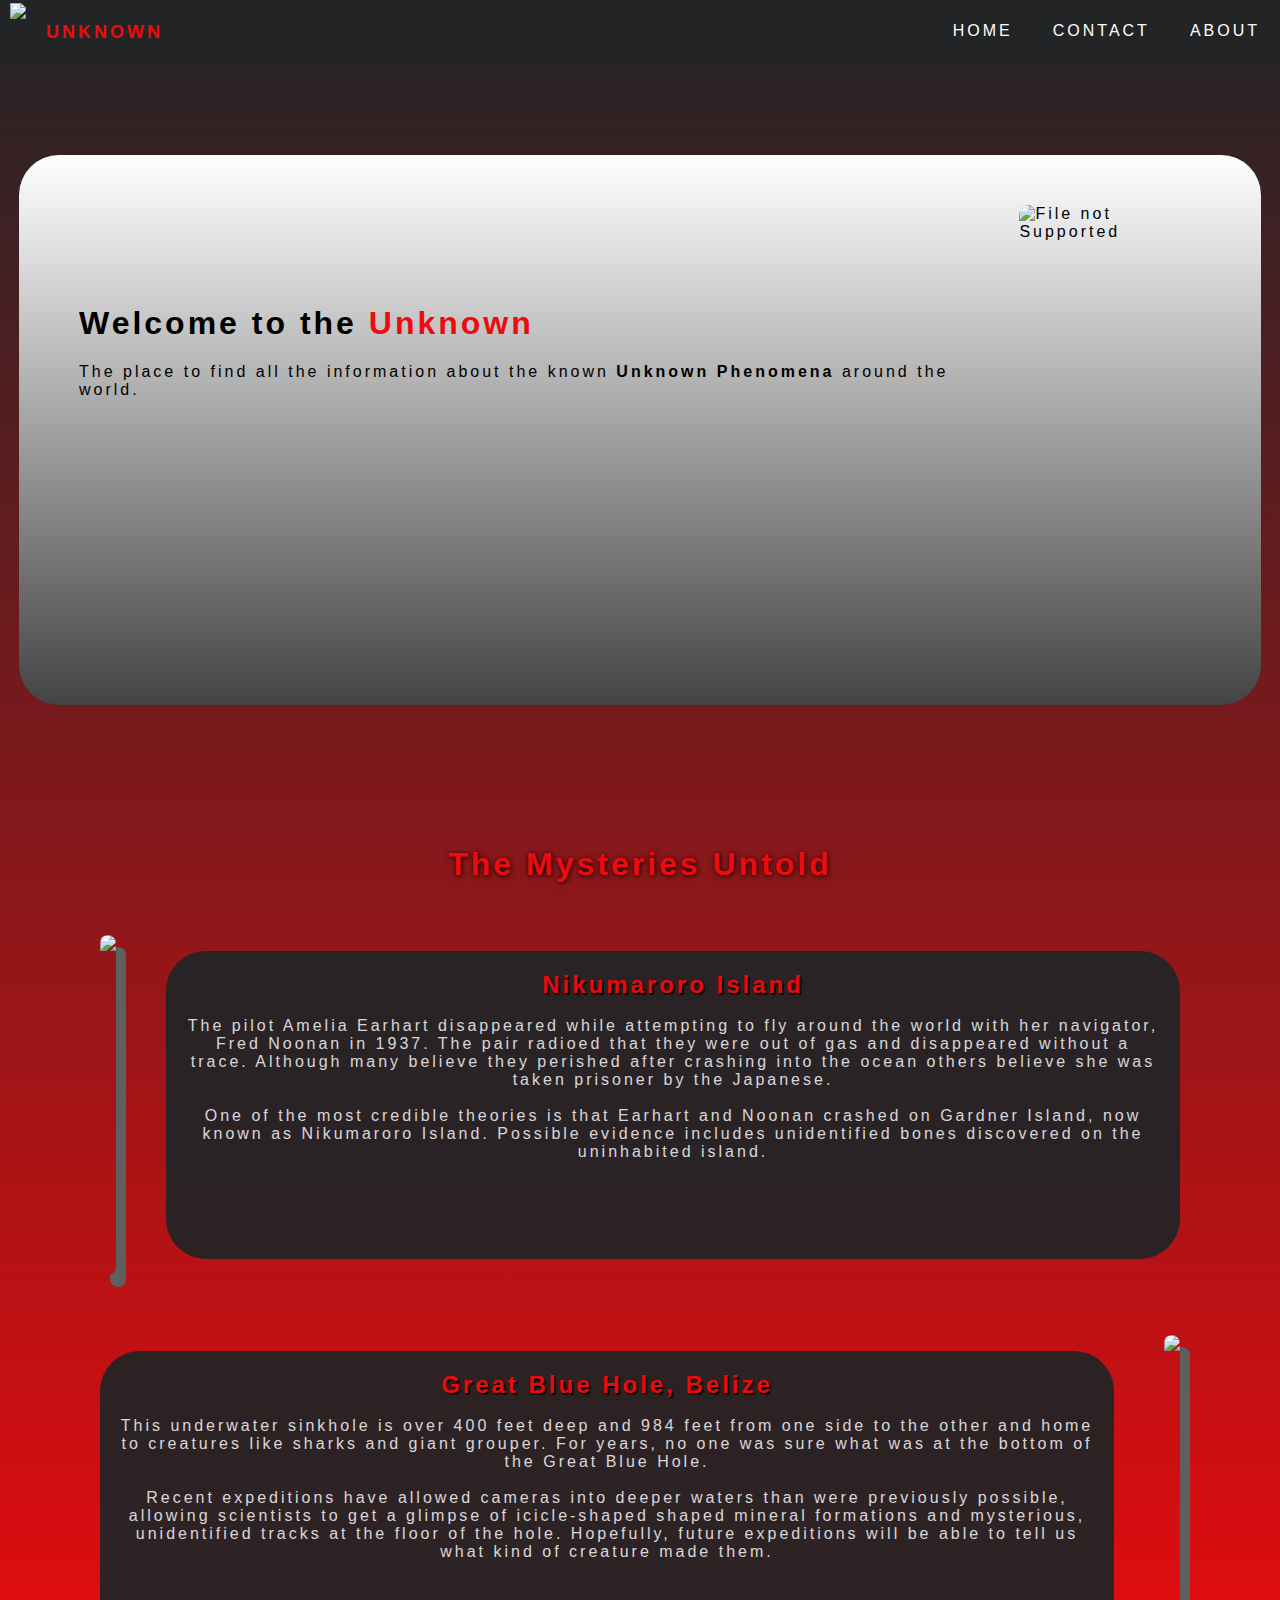
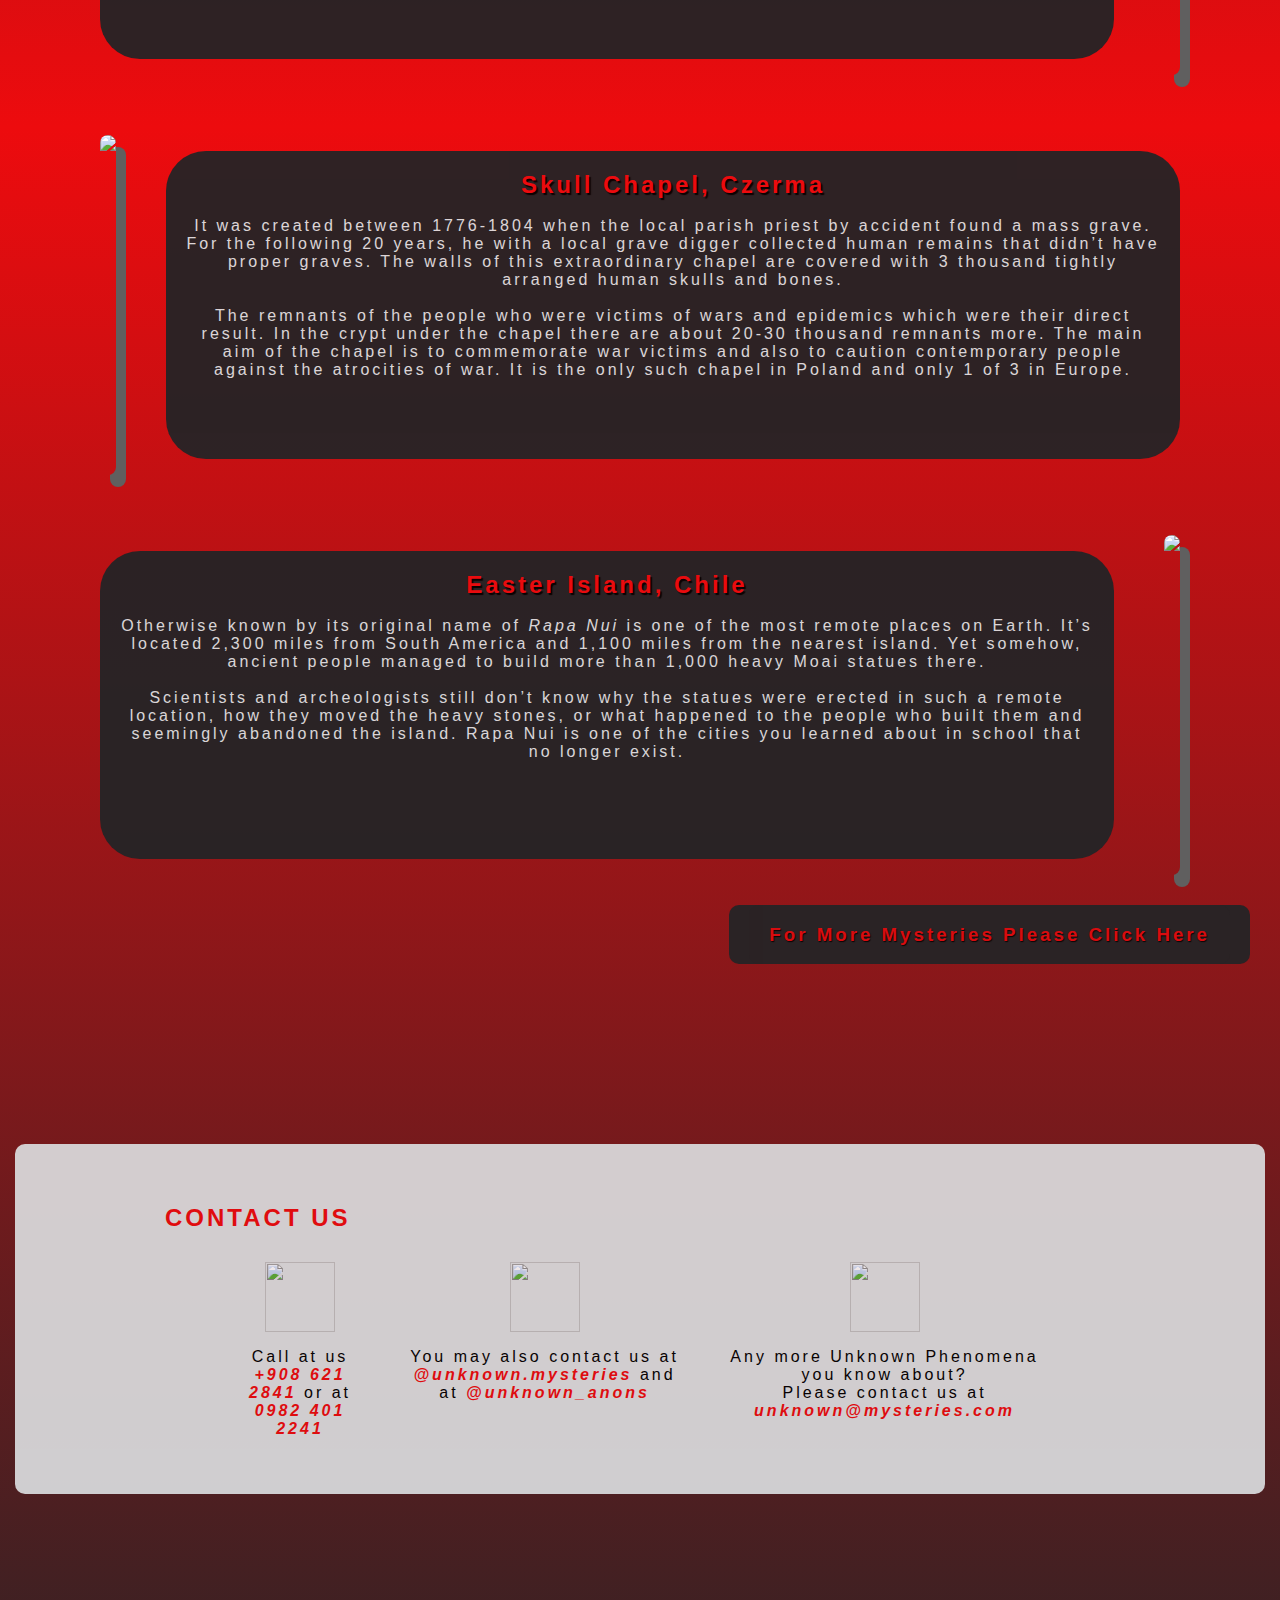
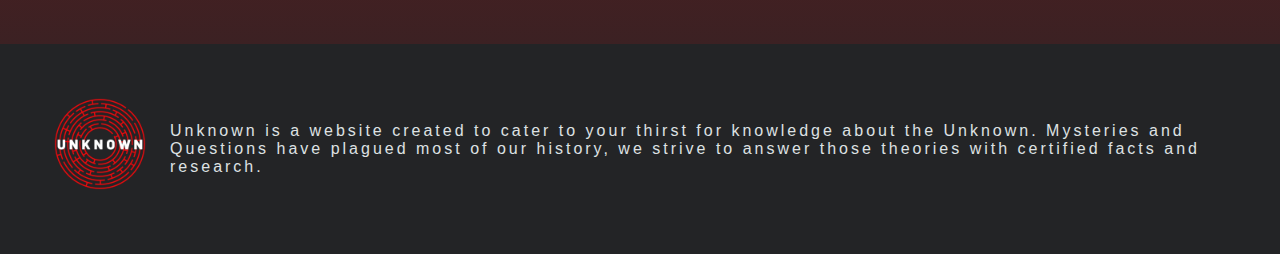
==== index.html @ a9fedd59 "Add files via upload" ====
<!DOCTYPE html>
<html lang="en">
<head>
    <meta charset="UTF-8">
    <meta http-equiv="X-UA-Compatible" content="IE=edge">
    <meta name="viewport" content="width=device-width, initial-scale=1.0">
    <title>Unknown</title>
    <link rel="stylesheet" href="style.css">
    
</head>
<body>
    <div class="nav">
		<ul>
            <li><img src="unknown.png" height="60px"></li>
			<li id="title"><a href="#"><strong>UNKNOWN</strong></a></li>
            <li><a href="#about">ABOUT</a></li>
            <li><a href="#contact">CONTACT</a></li>
			<li><a href="#home">HOME</a></li>
		</ul>
	</div>
    <div class="body">
        <div id="textbod">
            <h1>Welcome to the <strong>Unknown</strong></h1>
            <p>The place to find all the information about the known <b>Unknown Phenomena </b> around the world.</p>
        </div>

        <div id="images">
            <img class="mySlides"  
            src="https://a3.cdn.japantravel.com/photo/61021-208733/1000/mysterious-places-and-things-in-japan-208733.jpg" alt="File not Supported" 
            >
            
            <img class="mySlides" src="https://www.rd.com/wp-content/uploads/2020/05/GettyImages-451852-001.jpg?resize=768,514" 
            >
            
            <img class="mySlides" src="https://its-poland.com/files/services_photos/90bda39112ed8703a52581233c1a0c90.jpg">
            
            <img class="mySlides" src="https://www.rd.com/wp-content/uploads/2020/05/GettyImages-620497234-e1590504359291.jpg?fit=700,467">

            <script>
                var slideIndex = 0;
                carousel();
                
                function carousel() {
                var i;
                var x = document.getElementsByClassName("mySlides");
                for (i = 0; i < x.length; i++) {
                    x[i].style.display = "none"; 
                }
                slideIndex++;
                if (slideIndex > x.length) {slideIndex = 1} 
                x[slideIndex-1].style.display = "block"; 
                setTimeout(carousel, 5000); 
                }
            </script>
        </div>
    </div>

    <div id="home">
        <h1><strong>The Mysteries Untold</strong></h1>
        <div class="content">
            <img src="https://www.rd.com/wp-content/uploads/2020/05/GettyImages-515396050.jpg?resize=768,539">
            <p><strong>Nikumaroro Island</strong><br><br> The pilot Amelia Earhart disappeared while attempting to fly around the world with her navigator, Fred Noonan in 1937. The pair radioed that they were out of gas and disappeared without a trace. Although many believe they perished after crashing into the ocean others believe she was taken prisoner by the Japanese. <br><br> One of the most credible theories is that Earhart and Noonan crashed on Gardner Island, now known as Nikumaroro Island. Possible evidence includes unidentified bones discovered on the uninhabited island.</p>
        </div>
        <div class="content">
            <p><strong>Great Blue Hole, Belize</strong><br><br>This underwater sinkhole is over 400 feet deep and 984 feet from one side to the other and home to creatures like sharks and giant grouper. For years, no one was sure what was at the bottom of the Great Blue Hole. <br><br> Recent expeditions have allowed cameras into deeper waters than were previously possible, allowing scientists to get a glimpse of icicle-shaped shaped mineral formations and mysterious, unidentified tracks at the floor of the hole. Hopefully, future expeditions will be able to tell us what kind of creature made them.</p>
            <img src="https://www.rd.com/wp-content/uploads/2020/05/GettyImages-451852-001.jpg?resize=768,514" >
        </div>
        <div class="content">
            <img src="https://its-poland.com/files/services_photos/90bda39112ed8703a52581233c1a0c90.jpg">
            <p><strong>Skull Chapel, Czerma</strong><br><br>It was created between 1776-1804 when the local parish priest by accident found a mass grave. For the following 20 years, he with a local grave digger collected human remains that didn’t have proper graves. The walls of this extraordinary chapel are covered with 3 thousand tightly arranged human skulls and bones. <br><br>The remnants of the people who were victims of wars and epidemics which were their direct result. In the crypt under the chapel there are about 20-30 thousand remnants more. The main aim of the chapel is to commemorate war victims and also to caution contemporary people against the atrocities of war. It is the only such chapel in Poland and only 1 of 3 in Europe.</p>
        </div>
        <div class="content">
            <p> <strong>Easter Island, Chile</strong><br><br>Otherwise known by its original name of <em>Rapa Nui</em> is one of the most remote places on Earth. It’s located 2,300 miles from South America and 1,100 miles from the nearest island. Yet somehow, ancient people managed to build more than 1,000 heavy Moai statues there.<br><br> Scientists and archeologists still don’t know why the statues were erected in such a remote location, how they moved the heavy stones, or what happened to the people who built them and seemingly abandoned the island. Rapa Nui is one of the cities you learned about in school that no longer exist.</p>
            <img src="https://www.rd.com/wp-content/uploads/2020/05/GettyImages-620497234-e1590504359291.jpg?fit=700,467">
        </div>
        <div id="more">
            <a href="#"><h3><strong>For More Mysteries Please Click Here</strong></h3></a>
        </div>
    </div>

    <div id="contact">
        <h2><strong>CONTACT US</strong></h2>
        <div class="cont-h">
            
                <img src="call.png">
                <img src="chat.png">
                <img src="mail.png">
                <p>Call at us <br><em><strong>+908 621 2841</strong></em> or at <em><strong>0982 401 2241</strong></em></p>
                <p>You may also contact us at <em><strong>@unknown.mysteries</strong></em> and at <em><strong>@unknown_anons</strong></em></p>
                <p>Any more Unknown Phenomena you know about?<br> Please contact us at <em><strong>unknown@mysteries.com</strong></em> </p>
            
        </div>
    </div>

    <div id="about">
        <img src="Unknown.png" height="100px">
        <p>Unknown is a website created to cater to your thirst for knowledge about the Unknown. Mysteries and Questions have plagued most of our history, we strive to answer those theories with certified facts and research.</p>
    </div>

</body>
</html>
---- style.css ----
body{
    margin: 0;
    font-family: 'Franklin Gothic', sans-serif;
    letter-spacing: 3px;
    background: rgb(35,36,38);
    background: linear-gradient(0deg, rgba(35,36,38,1) 0%, rgba(237,11,14,1) 50%, rgba(35,36,38,1) 100%);
}
.nav ul{
	list-style-type:none;
	margin:0;
	padding:0;
	background-color: #232426;
	overflow: hidden;
}
#title, .nav a strong, .nav img{
	float: left;
    color: #ed0b0e;
    font-size: large;
}
.nav img{
    padding: 3px 0px 0px 10px;
}
.nav a{
    float: right;
	display: block;
	color:white;
	text-align: center;
	padding:22px 20px;
	text-decoration:none;
}
.nav a:hover{
	color:#ed0b0e;
}

.body{
    background: rgb(68,68,68);
background: linear-gradient(0deg, rgba(68,68,68,1) 0%, rgba(255,255,255,1) 100%);
    opacity: 1;
    margin: 90px 19px;
    padding: 20px;
    border-radius: 40px;
    display: flex;
    flex: 1;
    justify-content: space-evenly;
    vertical-align: center;
}
#textbod{
    margin-top: 9%;
    padding: 0px 40px;
}
strong{
    color: #ed0b0e;
}
.mySlides{
    display: none;
    border-radius: 10px;
    height: 450px;
    margin: 30px 30px 30px 0px;
}
#home{
    display: inline-block;
    text-align: center;
    padding: 30px 30px;
    color: #dee1e3;
    border-radius: 20px 20px;
    background-image: url(https://cdn.pixabay.com/photo/2020/12/07/18/30/trees-5812522_1280.jpg);
    background-repeat: no-repeat;
    background-size: cover;
}
#home h1{
    text-shadow: 1px 1px 5px black;
}
.content{
    display: flex;
    flex: 1;
    padding: 30px 70px;
    gap: 50px;
}
.content img{
    height: 340px;
    border-radius: 10px;
    box-shadow: 10px 12px rgb(96, 95, 95);
}
.content strong{
    font-size: x-large;
    text-shadow: 2px 2px 1px black;
}
.content p{
    background-color: #232426;
    padding: 20px;
    border-radius: 40px;
    opacity: 0.94;
}
#more, #more a{
    background-color: #232426;
    opacity: 0.93;
    border-radius: 10px;
    float: right;
    padding: 0px 20px;
    text-shadow: 1px 1px 1px black;
    text-decoration: none;
}

#contact{
    background-color: #dee1e3;
    padding: 40px 150px;
    opacity: 0.9;
    border-radius: 10px;
    margin: 150px 15px;
}
.cont-h{
    display: grid;
    grid-template-columns: auto auto auto;
    column-gap: 40px;
    padding: 0px 70px;
    text-align: center ;
    margin-top: 30px;
}

.cont-h img{
    height: 70px;
    width: 70px;
    display: block;
    margin-left: auto;
    margin-right: auto;
}

#about{
    background-color: #232426;
    padding: 50px;
    color: #dee1e3;
    display: flex;
    flex: 1 1;
}
#about p{
    padding: 12px 20px;
}
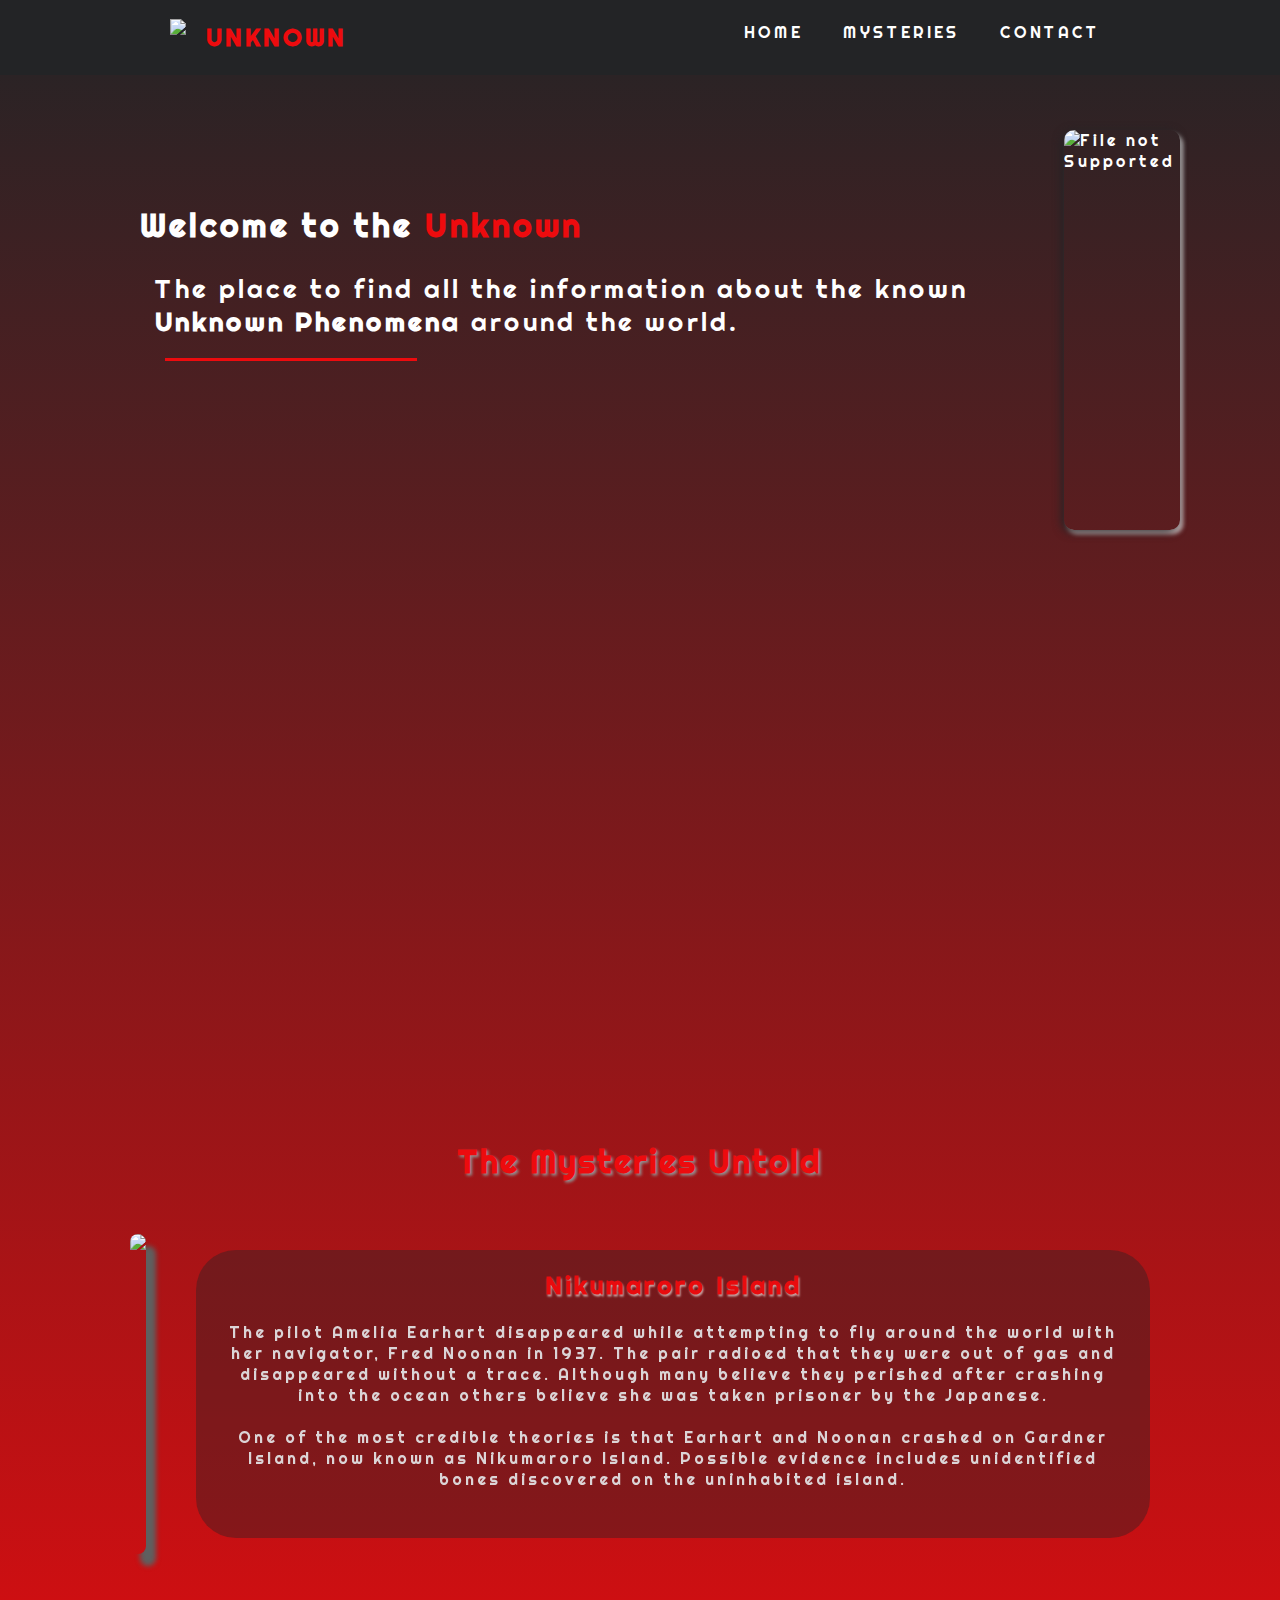
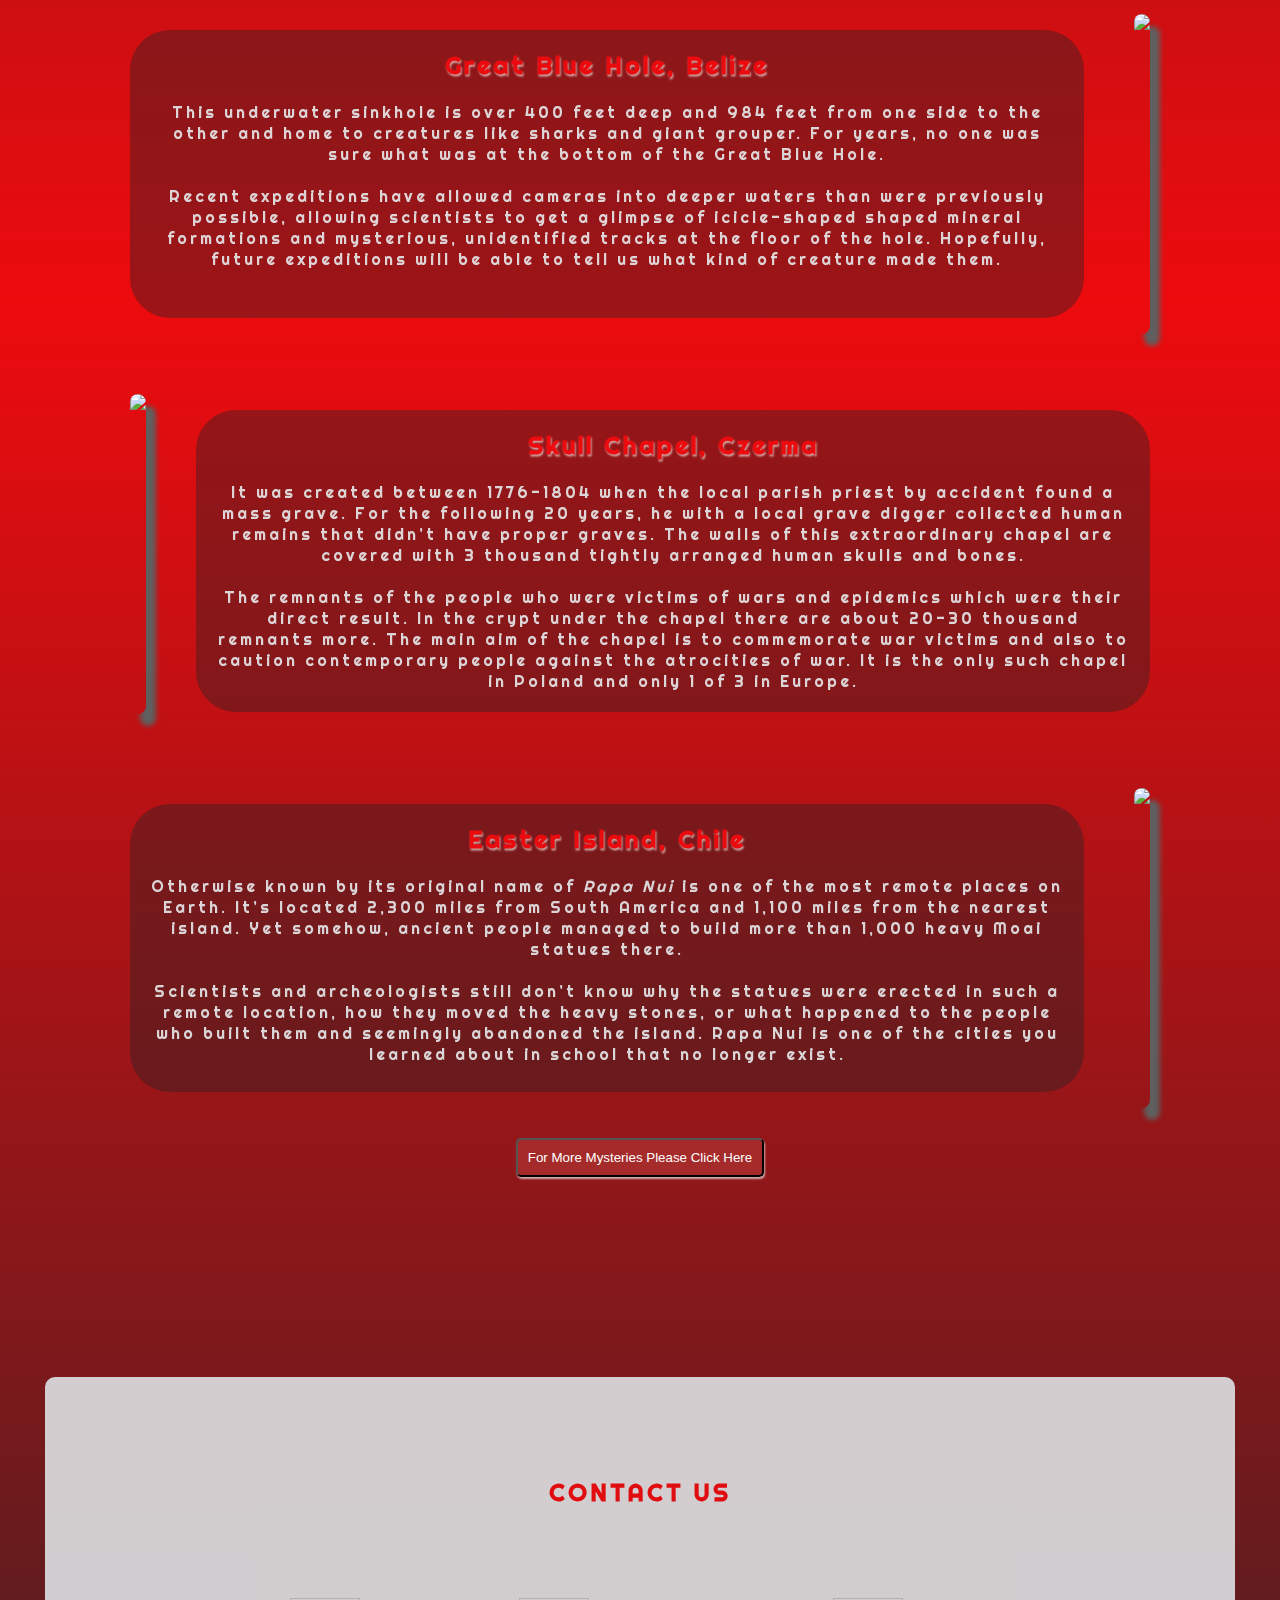
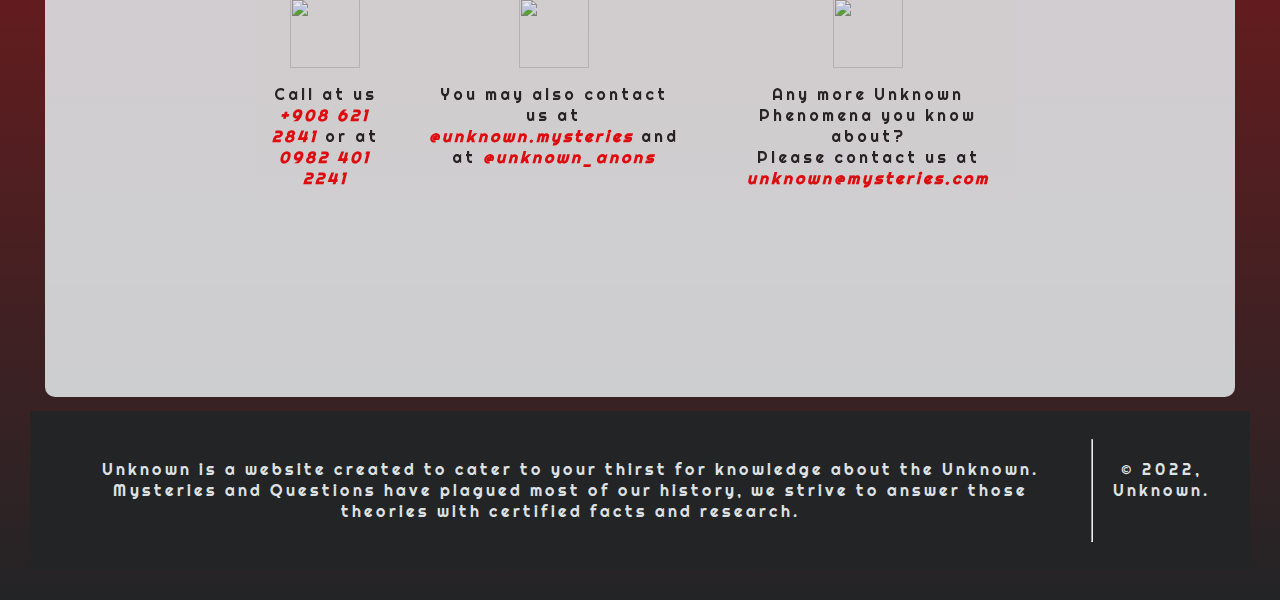
==== commit 273f92ee: "Update html & css" ====
--- a/index.html
+++ b/index.html
@@ -1,101 +1,103 @@
-<!DOCTYPE html>
-<html lang="en">
-<head>
-    <meta charset="UTF-8">
-    <meta http-equiv="X-UA-Compatible" content="IE=edge">
-    <meta name="viewport" content="width=device-width, initial-scale=1.0">
-    <title>Unknown</title>
-    <link rel="stylesheet" href="style.css">
-    
-</head>
-<body>
-    <div class="nav">
-		<ul>
-            <li><img src="unknown.png" height="60px"></li>
-			<li id="title"><a href="#"><strong>UNKNOWN</strong></a></li>
-            <li><a href="#about">ABOUT</a></li>
-            <li><a href="#contact">CONTACT</a></li>
-			<li><a href="#home">HOME</a></li>
-		</ul>
-	</div>
-    <div class="body">
-        <div id="textbod">
-            <h1>Welcome to the <strong>Unknown</strong></h1>
-            <p>The place to find all the information about the known <b>Unknown Phenomena </b> around the world.</p>
-        </div>
-
-        <div id="images">
-            <img class="mySlides"  
-            src="https://a3.cdn.japantravel.com/photo/61021-208733/1000/mysterious-places-and-things-in-japan-208733.jpg" alt="File not Supported" 
-            >
-            
-            <img class="mySlides" src="https://www.rd.com/wp-content/uploads/2020/05/GettyImages-451852-001.jpg?resize=768,514" 
-            >
-            
-            <img class="mySlides" src="https://its-poland.com/files/services_photos/90bda39112ed8703a52581233c1a0c90.jpg">
-            
-            <img class="mySlides" src="https://www.rd.com/wp-content/uploads/2020/05/GettyImages-620497234-e1590504359291.jpg?fit=700,467">
-
-            <script>
-                var slideIndex = 0;
-                carousel();
-                
-                function carousel() {
-                var i;
-                var x = document.getElementsByClassName("mySlides");
-                for (i = 0; i < x.length; i++) {
-                    x[i].style.display = "none"; 
-                }
-                slideIndex++;
-                if (slideIndex > x.length) {slideIndex = 1} 
-                x[slideIndex-1].style.display = "block"; 
-                setTimeout(carousel, 5000); 
-                }
-            </script>
-        </div>
-    </div>
-
-    <div id="home">
-        <h1><strong>The Mysteries Untold</strong></h1>
-        <div class="content">
-            <img src="https://www.rd.com/wp-content/uploads/2020/05/GettyImages-515396050.jpg?resize=768,539">
-            <p><strong>Nikumaroro Island</strong><br><br> The pilot Amelia Earhart disappeared while attempting to fly around the world with her navigator, Fred Noonan in 1937. The pair radioed that they were out of gas and disappeared without a trace. Although many believe they perished after crashing into the ocean others believe she was taken prisoner by the Japanese. <br><br> One of the most credible theories is that Earhart and Noonan crashed on Gardner Island, now known as Nikumaroro Island. Possible evidence includes unidentified bones discovered on the uninhabited island.</p>
-        </div>
-        <div class="content">
-            <p><strong>Great Blue Hole, Belize</strong><br><br>This underwater sinkhole is over 400 feet deep and 984 feet from one side to the other and home to creatures like sharks and giant grouper. For years, no one was sure what was at the bottom of the Great Blue Hole. <br><br> Recent expeditions have allowed cameras into deeper waters than were previously possible, allowing scientists to get a glimpse of icicle-shaped shaped mineral formations and mysterious, unidentified tracks at the floor of the hole. Hopefully, future expeditions will be able to tell us what kind of creature made them.</p>
-            <img src="https://www.rd.com/wp-content/uploads/2020/05/GettyImages-451852-001.jpg?resize=768,514" >
-        </div>
-        <div class="content">
-            <img src="https://its-poland.com/files/services_photos/90bda39112ed8703a52581233c1a0c90.jpg">
-            <p><strong>Skull Chapel, Czerma</strong><br><br>It was created between 1776-1804 when the local parish priest by accident found a mass grave. For the following 20 years, he with a local grave digger collected human remains that didn’t have proper graves. The walls of this extraordinary chapel are covered with 3 thousand tightly arranged human skulls and bones. <br><br>The remnants of the people who were victims of wars and epidemics which were their direct result. In the crypt under the chapel there are about 20-30 thousand remnants more. The main aim of the chapel is to commemorate war victims and also to caution contemporary people against the atrocities of war. It is the only such chapel in Poland and only 1 of 3 in Europe.</p>
-        </div>
-        <div class="content">
-            <p> <strong>Easter Island, Chile</strong><br><br>Otherwise known by its original name of <em>Rapa Nui</em> is one of the most remote places on Earth. It’s located 2,300 miles from South America and 1,100 miles from the nearest island. Yet somehow, ancient people managed to build more than 1,000 heavy Moai statues there.<br><br> Scientists and archeologists still don’t know why the statues were erected in such a remote location, how they moved the heavy stones, or what happened to the people who built them and seemingly abandoned the island. Rapa Nui is one of the cities you learned about in school that no longer exist.</p>
-            <img src="https://www.rd.com/wp-content/uploads/2020/05/GettyImages-620497234-e1590504359291.jpg?fit=700,467">
-        </div>
-        <div id="more">
-            <a href="#"><h3><strong>For More Mysteries Please Click Here</strong></h3></a>
-        </div>
-    </div>
-
-    <div id="contact">
-        <h2><strong>CONTACT US</strong></h2>
-        <div class="cont-h">
-            
-                <img src="call.png">
-                <img src="chat.png">
-                <img src="mail.png">
-                <p>Call at us <br><em><strong>+908 621 2841</strong></em> or at <em><strong>0982 401 2241</strong></em></p>
-                <p>You may also contact us at <em><strong>@unknown.mysteries</strong></em> and at <em><strong>@unknown_anons</strong></em></p>
-                <p>Any more Unknown Phenomena you know about?<br> Please contact us at <em><strong>unknown@mysteries.com</strong></em> </p>
-            
-        </div>
-    </div>
-
-    <div id="about">
-        <img src="Unknown.png" height="100px">
-        <p>Unknown is a website created to cater to your thirst for knowledge about the Unknown. Mysteries and Questions have plagued most of our history, we strive to answer those theories with certified facts and research.</p>
-    </div>
-
-</body>
+<!DOCTYPE html>
+<html lang="en">
+<head>
+    <meta charset="UTF-8">
+    <meta http-equiv="X-UA-Compatible" content="IE=edge">
+    <meta name="viewport" content="width=device-width, initial-scale=1.0">
+    <link rel="icon" type="image/x-icon" href="images/favicon.ico">
+    <title>Unknown</title>
+    <link rel="stylesheet" href="style.css">
+    
+</head>
+<body>
+    <div class="nav">
+		<ul>
+            <div class="brand">
+                <li><img src="images/unknown.png" height="60px"></li>
+                <li id="title"><a href="#"><strong>UNKNOWN</strong></a></li>
+            </div>
+            <div class="sections">
+                <li><a href="#contact">CONTACT</a></li>
+                <li><a href="#home-section">MYSTERIES</a></li>
+                <li><a href="#main">HOME</a></li>
+            </div>
+		</ul>
+	</div>
+
+    <div id="main">
+        <div id="textbod">
+            <h1>Welcome to the <strong>Unknown</strong></h1>
+            <p>The place to find all the information about the known <b>Unknown Phenomena </b> around the world.</p>
+        </div>
+
+        <div id="images">
+            <img class="mySlides" src="https://a3.cdn.japantravel.com/photo/61021-208733/1000/mysterious-places-and-things-in-japan-208733.jpg" alt="File not Supported">
+            <img class="mySlides" src="https://img.redbull.com/images/c_limit,w_1500,h_1000,f_auto,q_auto/redbullcom/2014/12/03/1331693292520_5/mysterious-places-underwater-sculpture-park">
+            <img class="mySlides" src="https://its-poland.com/files/services_photos/90bda39112ed8703a52581233c1a0c90.jpg">
+            <img class="mySlides" src="https://www.rd.com/wp-content/uploads/2020/05/GettyImages-620497234-e1590504359291.jpg?fit=700,467">
+
+            <script>
+                var slideIndex = 0;
+                carousel();
+                
+                function carousel() {
+                var i;
+                var x = document.getElementsByClassName("mySlides");
+                for (i = 0; i < x.length; i++) {
+                    x[i].style.display = "none"; 
+                }
+                slideIndex++;
+                if (slideIndex > x.length) {slideIndex = 1} 
+                    x[slideIndex-1].style.display = "block"; 
+                    setTimeout(carousel, 5000); 
+                }
+            </script>
+        </div>
+    </div>
+
+    <div id="home-section">
+        <div class="child-1"></div>
+        <div class="child-2">
+            <h1><strong>The Mysteries Untold</strong></h1>
+            <div class="content">
+                <img src="https://www.rd.com/wp-content/uploads/2020/05/GettyImages-515396050.jpg?resize=768,539">
+                <p><strong>Nikumaroro Island</strong><br><br> The pilot Amelia Earhart disappeared while attempting to fly around the world with her navigator, Fred Noonan in 1937. The pair radioed that they were out of gas and disappeared without a trace. Although many believe they perished after crashing into the ocean others believe she was taken prisoner by the Japanese. <br><br> One of the most credible theories is that Earhart and Noonan crashed on Gardner Island, now known as Nikumaroro Island. Possible evidence includes unidentified bones discovered on the uninhabited island.</p>
+            </div>
+            <div class="content">
+                <p><strong>Great Blue Hole, Belize</strong><br><br>This underwater sinkhole is over 400 feet deep and 984 feet from one side to the other and home to creatures like sharks and giant grouper. For years, no one was sure what was at the bottom of the Great Blue Hole. <br><br> Recent expeditions have allowed cameras into deeper waters than were previously possible, allowing scientists to get a glimpse of icicle-shaped shaped mineral formations and mysterious, unidentified tracks at the floor of the hole. Hopefully, future expeditions will be able to tell us what kind of creature made them.</p>
+                <img src="https://www.rd.com/wp-content/uploads/2020/05/GettyImages-451852-001.jpg?resize=768,514" >
+            </div>
+            <div class="content">
+                <img src="https://its-poland.com/files/services_photos/90bda39112ed8703a52581233c1a0c90.jpg">
+                <p><strong>Skull Chapel, Czerma</strong><br><br>It was created between 1776-1804 when the local parish priest by accident found a mass grave. For the following 20 years, he with a local grave digger collected human remains that didn’t have proper graves. The walls of this extraordinary chapel are covered with 3 thousand tightly arranged human skulls and bones. <br><br>The remnants of the people who were victims of wars and epidemics which were their direct result. In the crypt under the chapel there are about 20-30 thousand remnants more. The main aim of the chapel is to commemorate war victims and also to caution contemporary people against the atrocities of war. It is the only such chapel in Poland and only 1 of 3 in Europe.</p>
+            </div>
+            <div class="content">
+                <p> <strong>Easter Island, Chile</strong><br><br>Otherwise known by its original name of <em>Rapa Nui</em> is one of the most remote places on Earth. It’s located 2,300 miles from South America and 1,100 miles from the nearest island. Yet somehow, ancient people managed to build more than 1,000 heavy Moai statues there.<br><br> Scientists and archeologists still don’t know why the statues were erected in such a remote location, how they moved the heavy stones, or what happened to the people who built them and seemingly abandoned the island. Rapa Nui is one of the cities you learned about in school that no longer exist.</p>
+                <img src="https://www.rd.com/wp-content/uploads/2020/05/GettyImages-620497234-e1590504359291.jpg?fit=700,467">
+            </div>
+            <button>For More Mysteries Please Click Here</button>
+        </div>
+    
+        <div id="contact">
+            <div class="contact-title">
+                <h2><strong>CONTACT US</strong></h2>
+            </div>
+            <div class="cont-h">
+    
+                    <img src="call.png">
+                    <img src="chat.png">
+                    <img src="mail.png">
+                    <p>Call at us <br><em><strong>+908 621 2841</strong></em> or at <em><strong>0982 401 2241</strong></em></p>
+                    <p>You may also contact us at <em><strong>@unknown.mysteries</strong></em> and at <em><strong>@unknown_anons</strong></em></p>
+                    <p>Any more Unknown Phenomena you know about?<br> Please contact us at <em><strong>unknown@mysteries.com</strong></em> </p>
+    
+            </div>
+        </div>
+
+    <div id="about">
+        <p>Unknown is a website created to cater to your thirst for knowledge about the Unknown. Mysteries and Questions have plagued most of our history, we strive to answer those theories with certified facts and research.</p>
+        <br><hr><br><p>© 2022, Unknown.</p>
+    </div>
+
+</body>
 </html>--- a/style.css
+++ b/style.css
@@ -1,137 +1,219 @@
-body{
-    margin: 0;
-    font-family: 'Franklin Gothic', sans-serif;
-    letter-spacing: 3px;
-    background: rgb(35,36,38);
-    background: linear-gradient(0deg, rgba(35,36,38,1) 0%, rgba(237,11,14,1) 50%, rgba(35,36,38,1) 100%);
-}
-.nav ul{
-	list-style-type:none;
-	margin:0;
-	padding:0;
-	background-color: #232426;
-	overflow: hidden;
-}
-#title, .nav a strong, .nav img{
-	float: left;
-    color: #ed0b0e;
-    font-size: large;
-}
-.nav img{
-    padding: 3px 0px 0px 10px;
-}
-.nav a{
-    float: right;
-	display: block;
-	color:white;
-	text-align: center;
-	padding:22px 20px;
-	text-decoration:none;
-}
-.nav a:hover{
-	color:#ed0b0e;
-}
-
-.body{
-    background: rgb(68,68,68);
-background: linear-gradient(0deg, rgba(68,68,68,1) 0%, rgba(255,255,255,1) 100%);
-    opacity: 1;
-    margin: 90px 19px;
-    padding: 20px;
-    border-radius: 40px;
-    display: flex;
-    flex: 1;
-    justify-content: space-evenly;
-    vertical-align: center;
-}
-#textbod{
-    margin-top: 9%;
-    padding: 0px 40px;
-}
-strong{
-    color: #ed0b0e;
-}
-.mySlides{
-    display: none;
-    border-radius: 10px;
-    height: 450px;
-    margin: 30px 30px 30px 0px;
-}
-#home{
-    display: inline-block;
-    text-align: center;
-    padding: 30px 30px;
-    color: #dee1e3;
-    border-radius: 20px 20px;
-    background-image: url(https://cdn.pixabay.com/photo/2020/12/07/18/30/trees-5812522_1280.jpg);
-    background-repeat: no-repeat;
-    background-size: cover;
-}
-#home h1{
-    text-shadow: 1px 1px 5px black;
-}
-.content{
-    display: flex;
-    flex: 1;
-    padding: 30px 70px;
-    gap: 50px;
-}
-.content img{
-    height: 340px;
-    border-radius: 10px;
-    box-shadow: 10px 12px rgb(96, 95, 95);
-}
-.content strong{
-    font-size: x-large;
-    text-shadow: 2px 2px 1px black;
-}
-.content p{
-    background-color: #232426;
-    padding: 20px;
-    border-radius: 40px;
-    opacity: 0.94;
-}
-#more, #more a{
-    background-color: #232426;
-    opacity: 0.93;
-    border-radius: 10px;
-    float: right;
-    padding: 0px 20px;
-    text-shadow: 1px 1px 1px black;
-    text-decoration: none;
-}
-
-#contact{
-    background-color: #dee1e3;
-    padding: 40px 150px;
-    opacity: 0.9;
-    border-radius: 10px;
-    margin: 150px 15px;
-}
-.cont-h{
-    display: grid;
-    grid-template-columns: auto auto auto;
-    column-gap: 40px;
-    padding: 0px 70px;
-    text-align: center ;
-    margin-top: 30px;
-}
-
-.cont-h img{
-    height: 70px;
-    width: 70px;
-    display: block;
-    margin-left: auto;
-    margin-right: auto;
-}
-
-#about{
-    background-color: #232426;
-    padding: 50px;
-    color: #dee1e3;
-    display: flex;
-    flex: 1 1;
-}
-#about p{
-    padding: 12px 20px;
-}
+@import url('https://fonts.googleapis.com/css2?family=Righteous&display=swap');
+
+html {
+    scroll-behavior: smooth;
+}
+
+body {
+    margin: 0;
+    font-family: 'Righteous', cursive;
+    color: #ffffff;
+    letter-spacing: 3px;
+    background: linear-gradient(0deg, rgba(35,36,38,1) 0%, rgba(237,11,14,1) 50%, rgba(35,36,38,1) 100%);
+}
+
+.nav {
+    position: fixed;
+    width: 100%;
+    top: 0;
+	background-color: #232426;
+    z-index: 10;
+}
+
+.nav ul {
+    padding: 0px 10rem;
+	list-style-type:none;
+	overflow: hidden;
+}
+
+#title, .nav a strong, .nav img{
+	float: left;
+    color: #ed0b0e;
+    font-size: 1.5rem;
+    font-weight: 900;
+}
+
+.nav img {
+    height: 40px;
+    padding: 3px 0px 0px 10px;
+}
+
+.nav a {
+    float: right;
+	display: block;
+	color: white;
+	text-align: center;
+	padding: 6px 20px;
+	text-decoration: none;
+}
+
+.nav .sections a:hover:after {
+    content: '';
+    margin: 5px auto;
+    width: 80%;
+    height: 2px;
+    display: block;
+    background-color: #ffffff;
+    animation: 1s fadein;
+}
+
+#main {
+    height: 100vh;
+    display: flex;
+    flex: 1;
+    justify-content: space-evenly;
+    vertical-align: center;
+    padding: 70px;
+}
+
+#textbod {
+    margin-top: 10%;
+    padding: 0px 70px;
+}
+
+#textbod p {
+    font-family: 'Righteous', cursive;
+    margin-left: 15px;
+    font-size: 26px;
+}
+
+#textbod p::after {
+    content: '';
+    width: 30%;
+    margin: 3px 10px;
+    height: 3px;
+    display: inline-block;
+    background-color: #ed0b0e;
+}
+
+strong {
+    color: #ed0b0e;
+}
+
+#images {
+    margin-top: 30px;
+}
+
+.mySlides {
+    display: none;
+    border-radius: 10px;
+    height: 400px;
+    margin: 30px 30px 30px 0px;
+    box-shadow: -2px 2px 10px #232426, 3px 4px 4px #ffffffbb;
+}
+
+#home-section {
+    display: inline-block;
+    text-align: center;
+    padding: 30px;
+    color: #dee1e3;
+}
+
+#home-section h1{
+    text-shadow: 2px 2px 3px rgb(143, 143, 143);
+    letter-spacing: 2px;
+}
+
+.child-1 {
+    width: 100%;
+    height: 300vh;
+    position: absolute;
+    left: 0;
+    background-image: url(https://wallpaperaccess.com/full/1290549.jpg);
+    opacity: .85;
+    filter: blur(4px);
+    background-repeat: no-repeat;
+    background-size: cover;
+}
+
+.child-2 {
+    position: relative;
+    z-index: 1;
+    padding: 50px 30px;
+}
+
+.child-2 button {
+    background-color:brown;
+    color: #ffffff;
+    padding: 10px;
+    box-shadow: 1px 2px 2px #e9dfddbb;
+    border-radius: 5px;
+}
+
+.content {
+    display: flex;
+    flex: 1;
+    padding: 30px 70px;
+    gap: 50px;  
+}
+
+.content img { 
+    height: 320px;
+    border-radius: 10px;
+    box-shadow: 10px 12px 5px rgb(95, 95, 95);
+}
+
+.content strong{
+    font-size: x-large;
+    text-shadow: 1px 2px 2px #e9dfddbb;
+}
+
+.content p {
+    background-color: #2324266c;
+    padding: 20px;
+    border-radius: 40px;
+    opacity: 0.94;
+}
+
+#contact {
+    color: #232426;
+    background-color: #dee1e3;
+    padding: 40px 150px;
+    opacity: 0.9;
+    border-radius: 10px;
+    margin: 150px 15px;
+    height: 60vh;
+}
+
+.contact-title {
+    padding: 40px 150px;
+}
+
+.cont-h {
+    display: grid;
+    grid-template-columns: auto auto auto;
+    column-gap: 40px;
+    padding: 0px 70px;
+    text-align: center;
+    margin-top: 30px;
+}
+
+.cont-h img {
+    height: 70px;
+    width: 70px;
+    display: block;
+    margin-left: auto;
+    margin-right: auto;
+}
+
+#about {
+    background-color: #232426;
+    color: #dee1e3;
+    display: flex;
+    flex: 1 1;
+    margin-top: -8.5rem;
+    padding: 20px;
+}
+
+#about p {
+    padding: 12px 20px;
+}
+
+@keyframes fadein {
+    0% {
+        width: 0%;
+    }
+    100% {
+       width: 80%; 
+    }
+}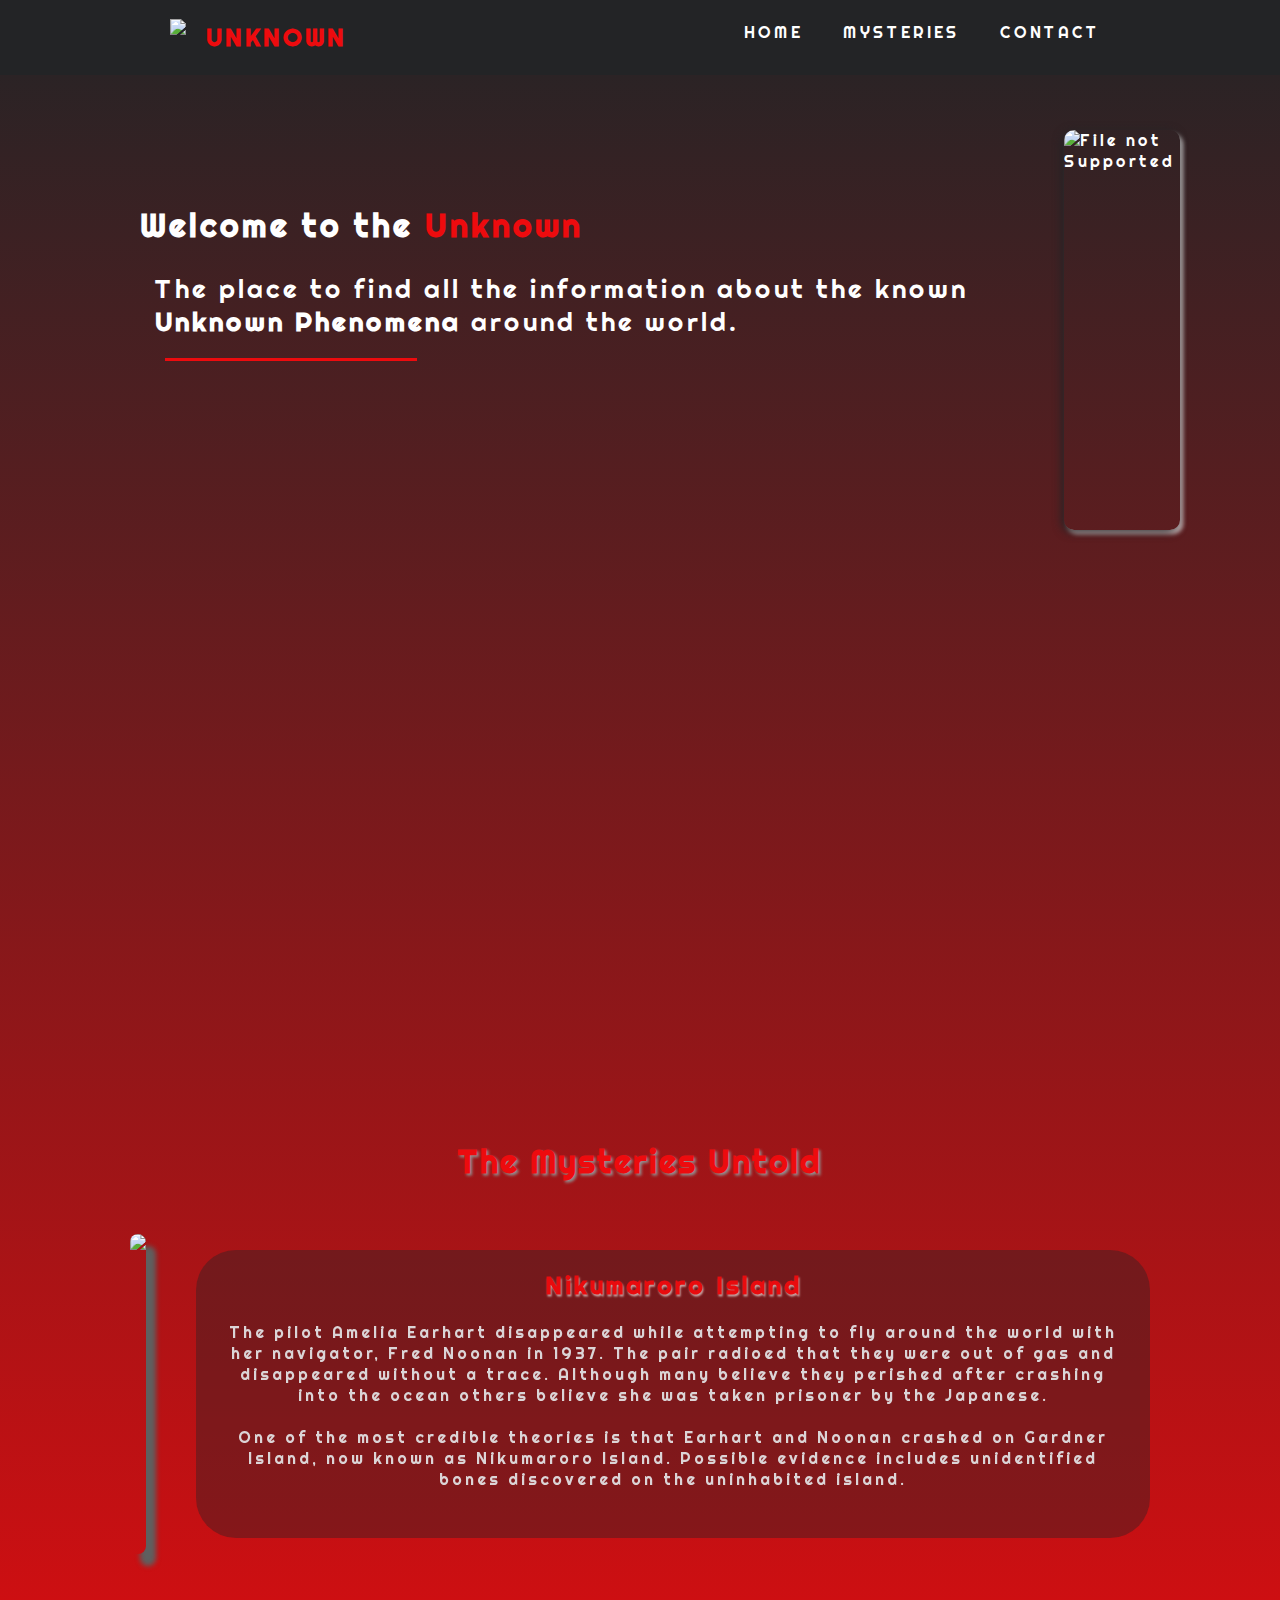
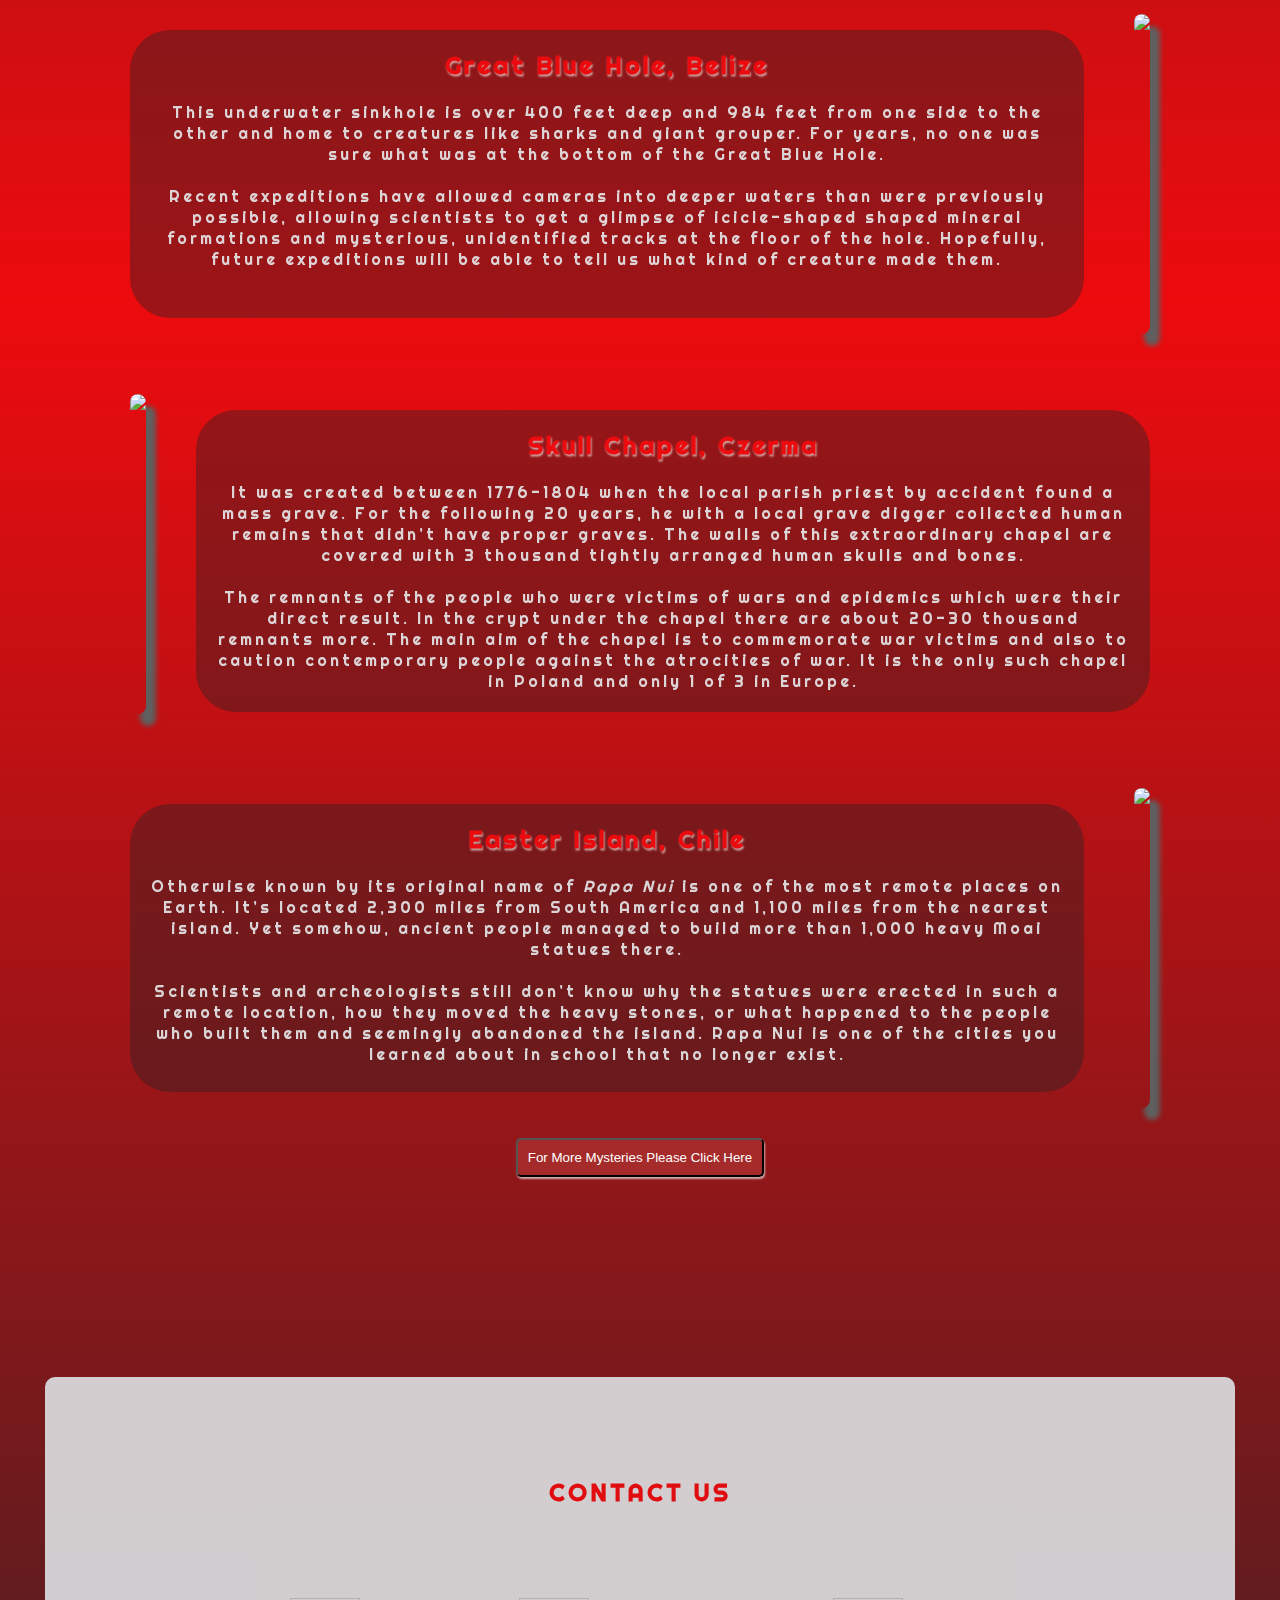
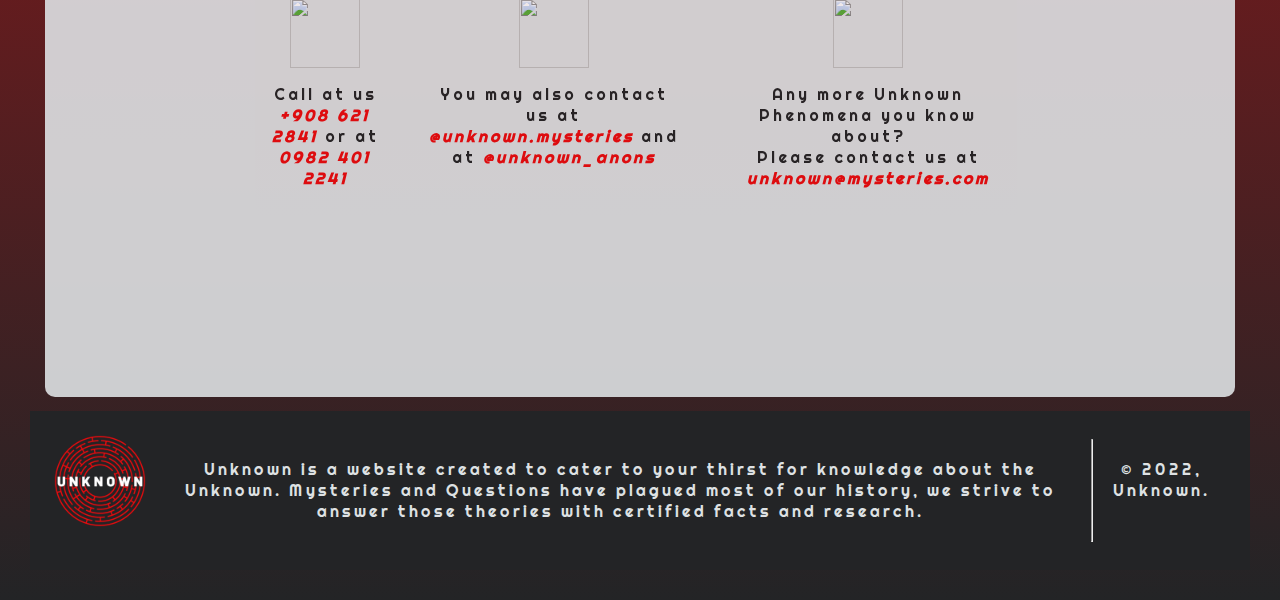
==== commit abe617c4: "Update files" ====
--- a/index.html
+++ b/index.html
@@ -95,6 +95,7 @@
         </div>
 
     <div id="about">
+        <img src="Unknown.png" height="100px">
         <p>Unknown is a website created to cater to your thirst for knowledge about the Unknown. Mysteries and Questions have plagued most of our history, we strive to answer those theories with certified facts and research.</p>
         <br><hr><br><p>© 2022, Unknown.</p>
     </div>
--- a/style.css
+++ b/style.css
@@ -216,4 +216,4 @@
     100% {
        width: 80%; 
     }
-}+}
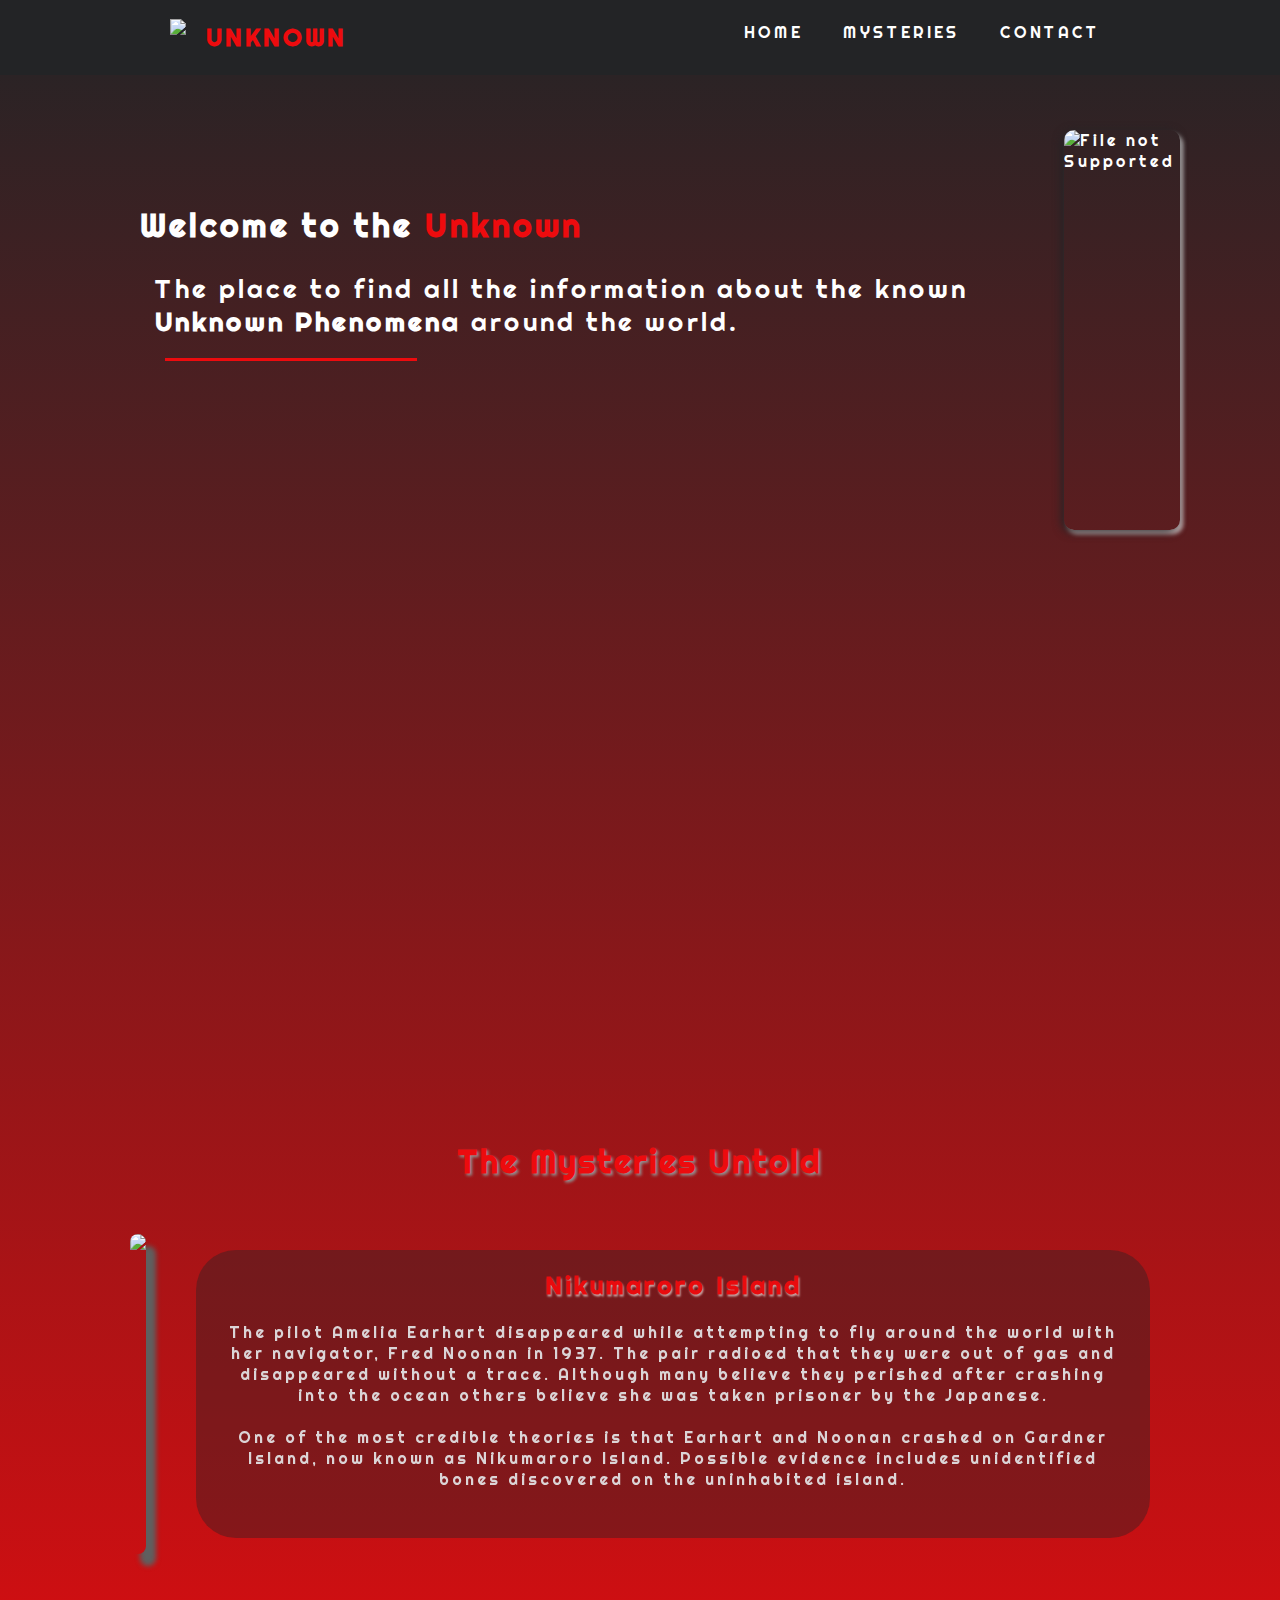
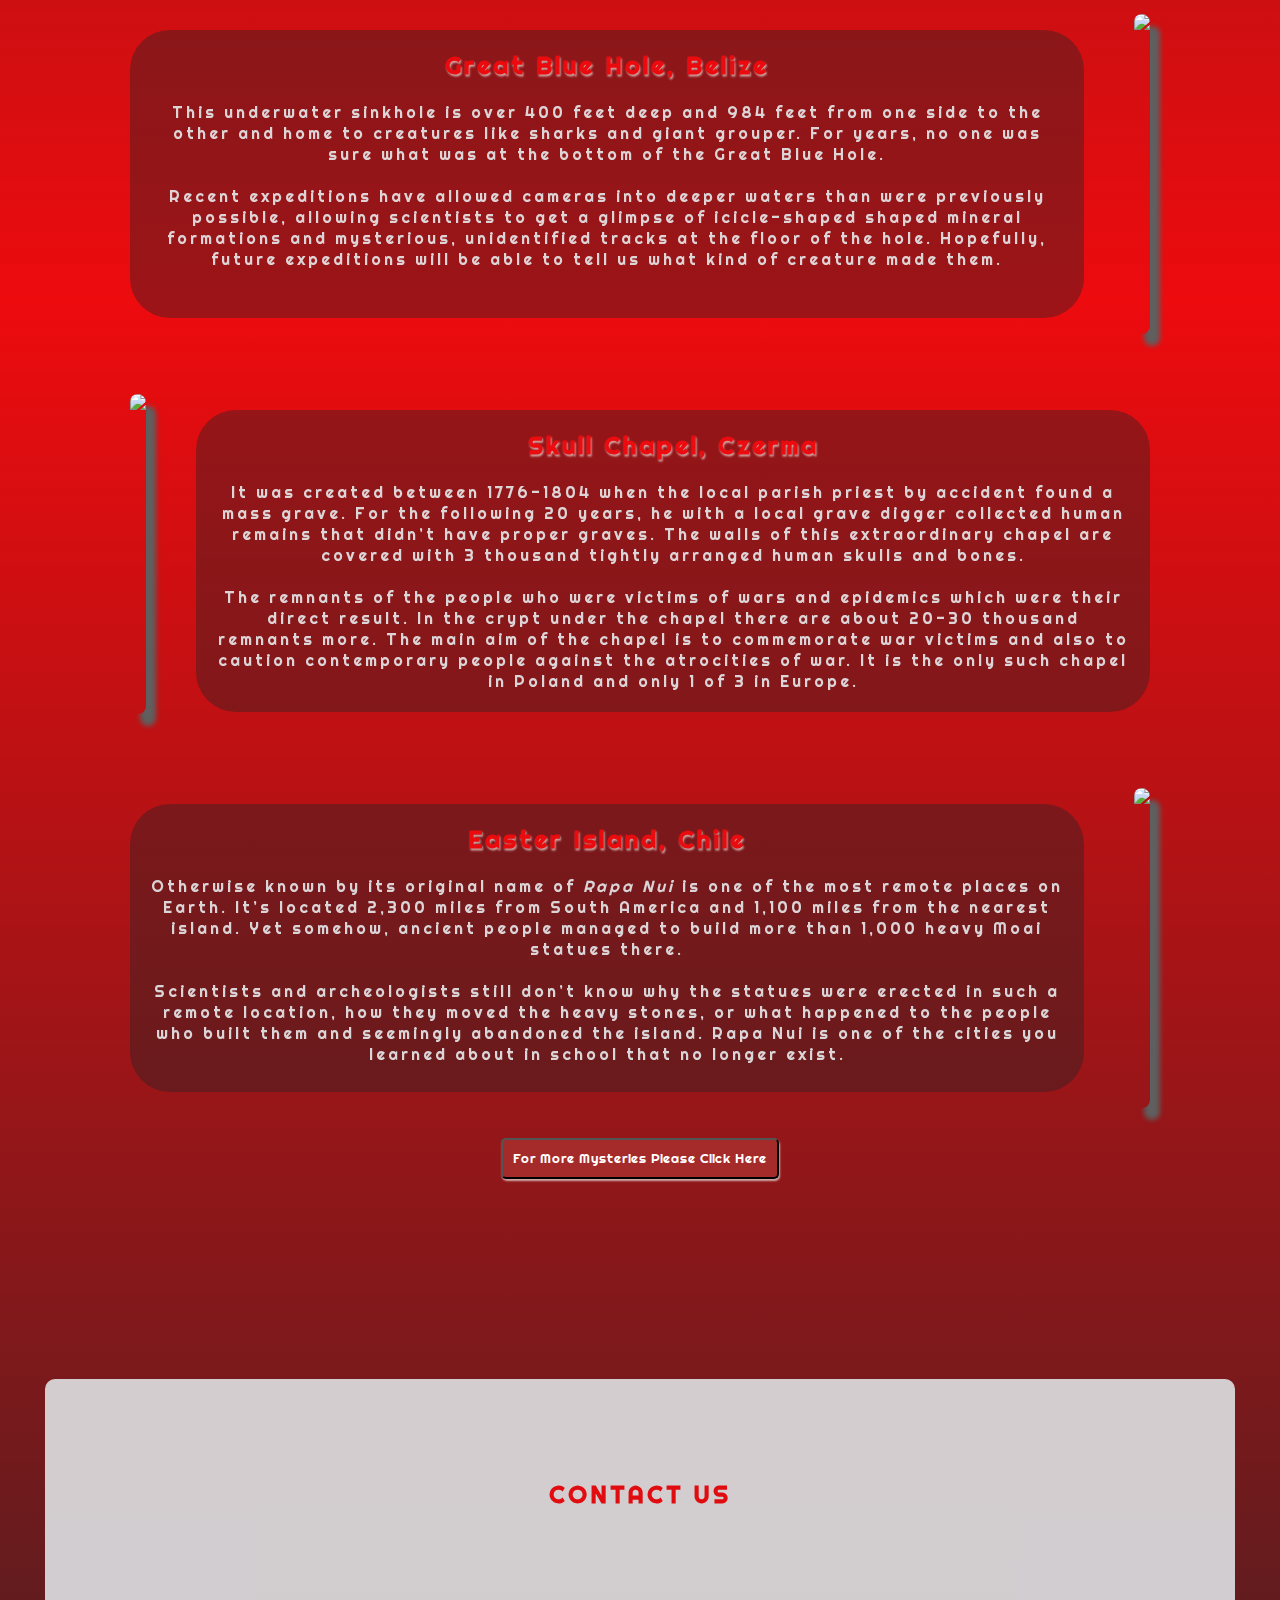
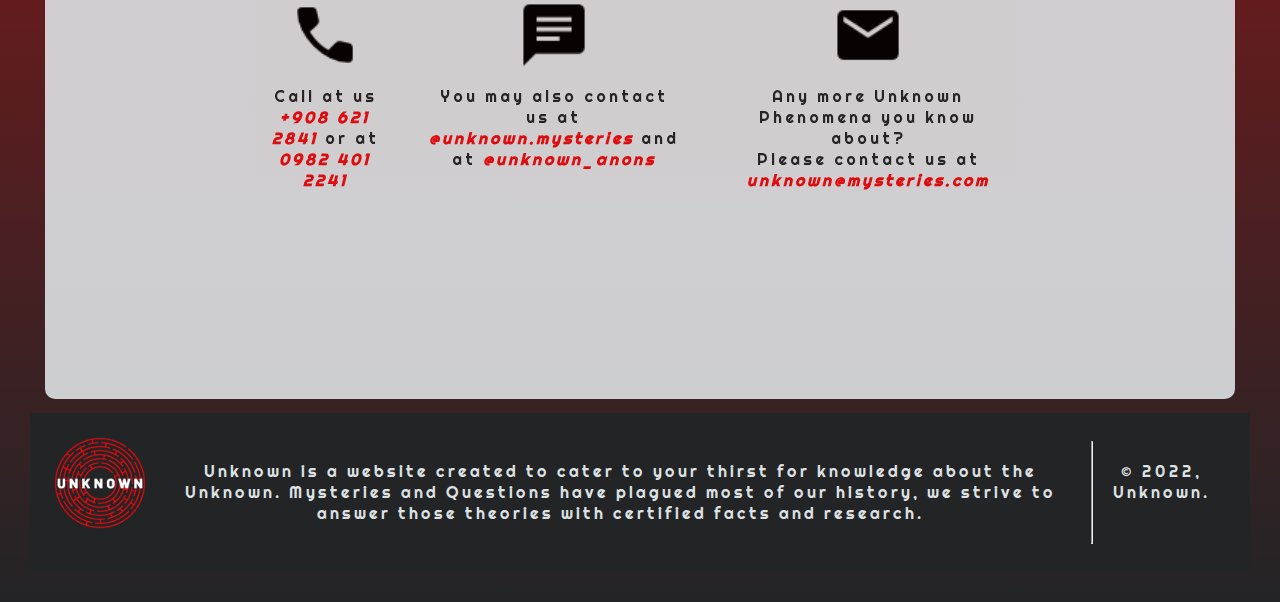
==== commit 4d53cbb7: "Update index.html" ====
--- a/index.html
+++ b/index.html
@@ -84,9 +84,9 @@
             </div>
             <div class="cont-h">
     
-                    <img src="call.png">
-                    <img src="chat.png">
-                    <img src="mail.png">
+                    <img src="images/call.png">
+                    <img src="images/chat.png">
+                    <img src="images/mail.png">
                     <p>Call at us <br><em><strong>+908 621 2841</strong></em> or at <em><strong>0982 401 2241</strong></em></p>
                     <p>You may also contact us at <em><strong>@unknown.mysteries</strong></em> and at <em><strong>@unknown_anons</strong></em></p>
                     <p>Any more Unknown Phenomena you know about?<br> Please contact us at <em><strong>unknown@mysteries.com</strong></em> </p>
@@ -95,10 +95,10 @@
         </div>
 
     <div id="about">
-        <img src="Unknown.png" height="100px">
+        <img src="images/Unknown.png" height="100px">
         <p>Unknown is a website created to cater to your thirst for knowledge about the Unknown. Mysteries and Questions have plagued most of our history, we strive to answer those theories with certified facts and research.</p>
         <br><hr><br><p>© 2022, Unknown.</p>
     </div>
 
 </body>
-</html>+</html>
--- a/style.css
+++ b/style.css
@@ -138,6 +138,7 @@
     padding: 10px;
     box-shadow: 1px 2px 2px #e9dfddbb;
     border-radius: 5px;
+    font-family: 'Righteous', cursive;
 }
 
 .content {
@@ -188,7 +189,7 @@
     margin-top: 30px;
 }
 
-.cont-h img {
+.cont-h img{
     height: 70px;
     width: 70px;
     display: block;
@@ -196,7 +197,7 @@
     margin-right: auto;
 }
 
-#about {
+#about{
     background-color: #232426;
     color: #dee1e3;
     display: flex;
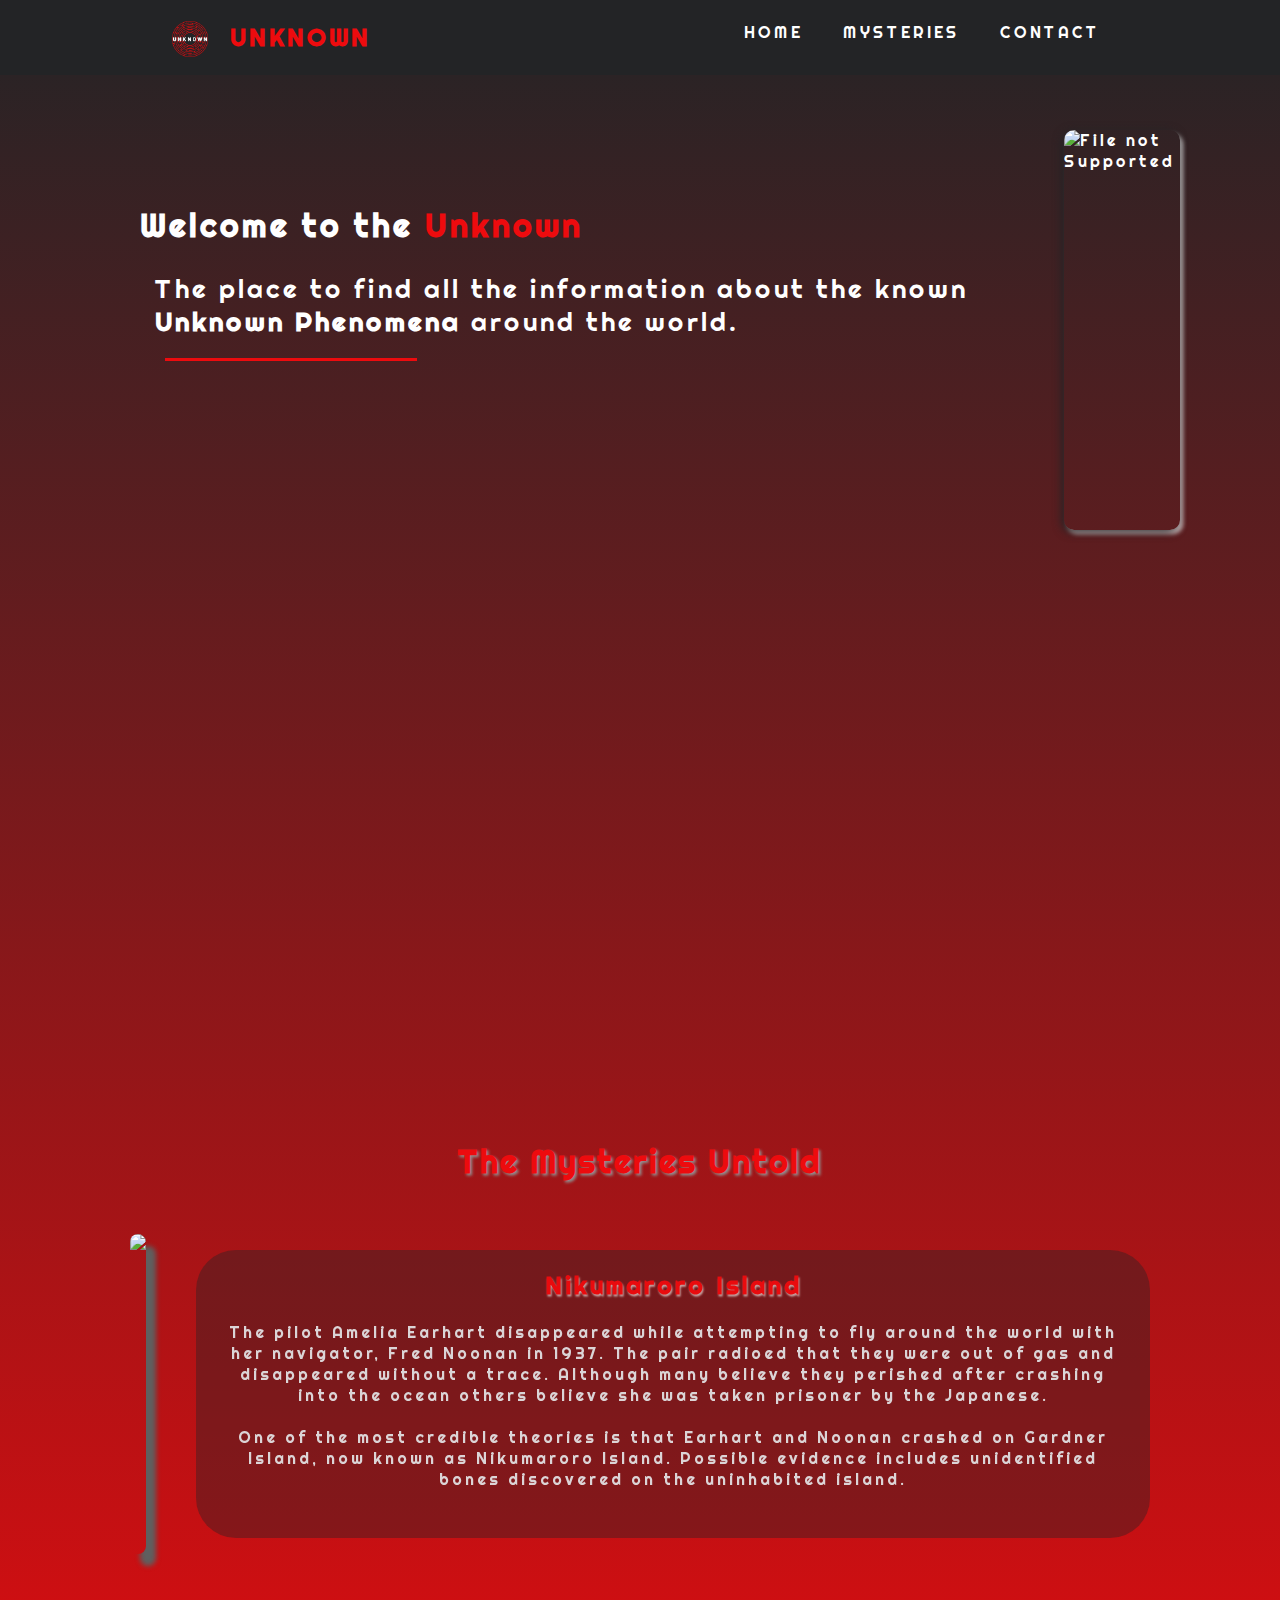
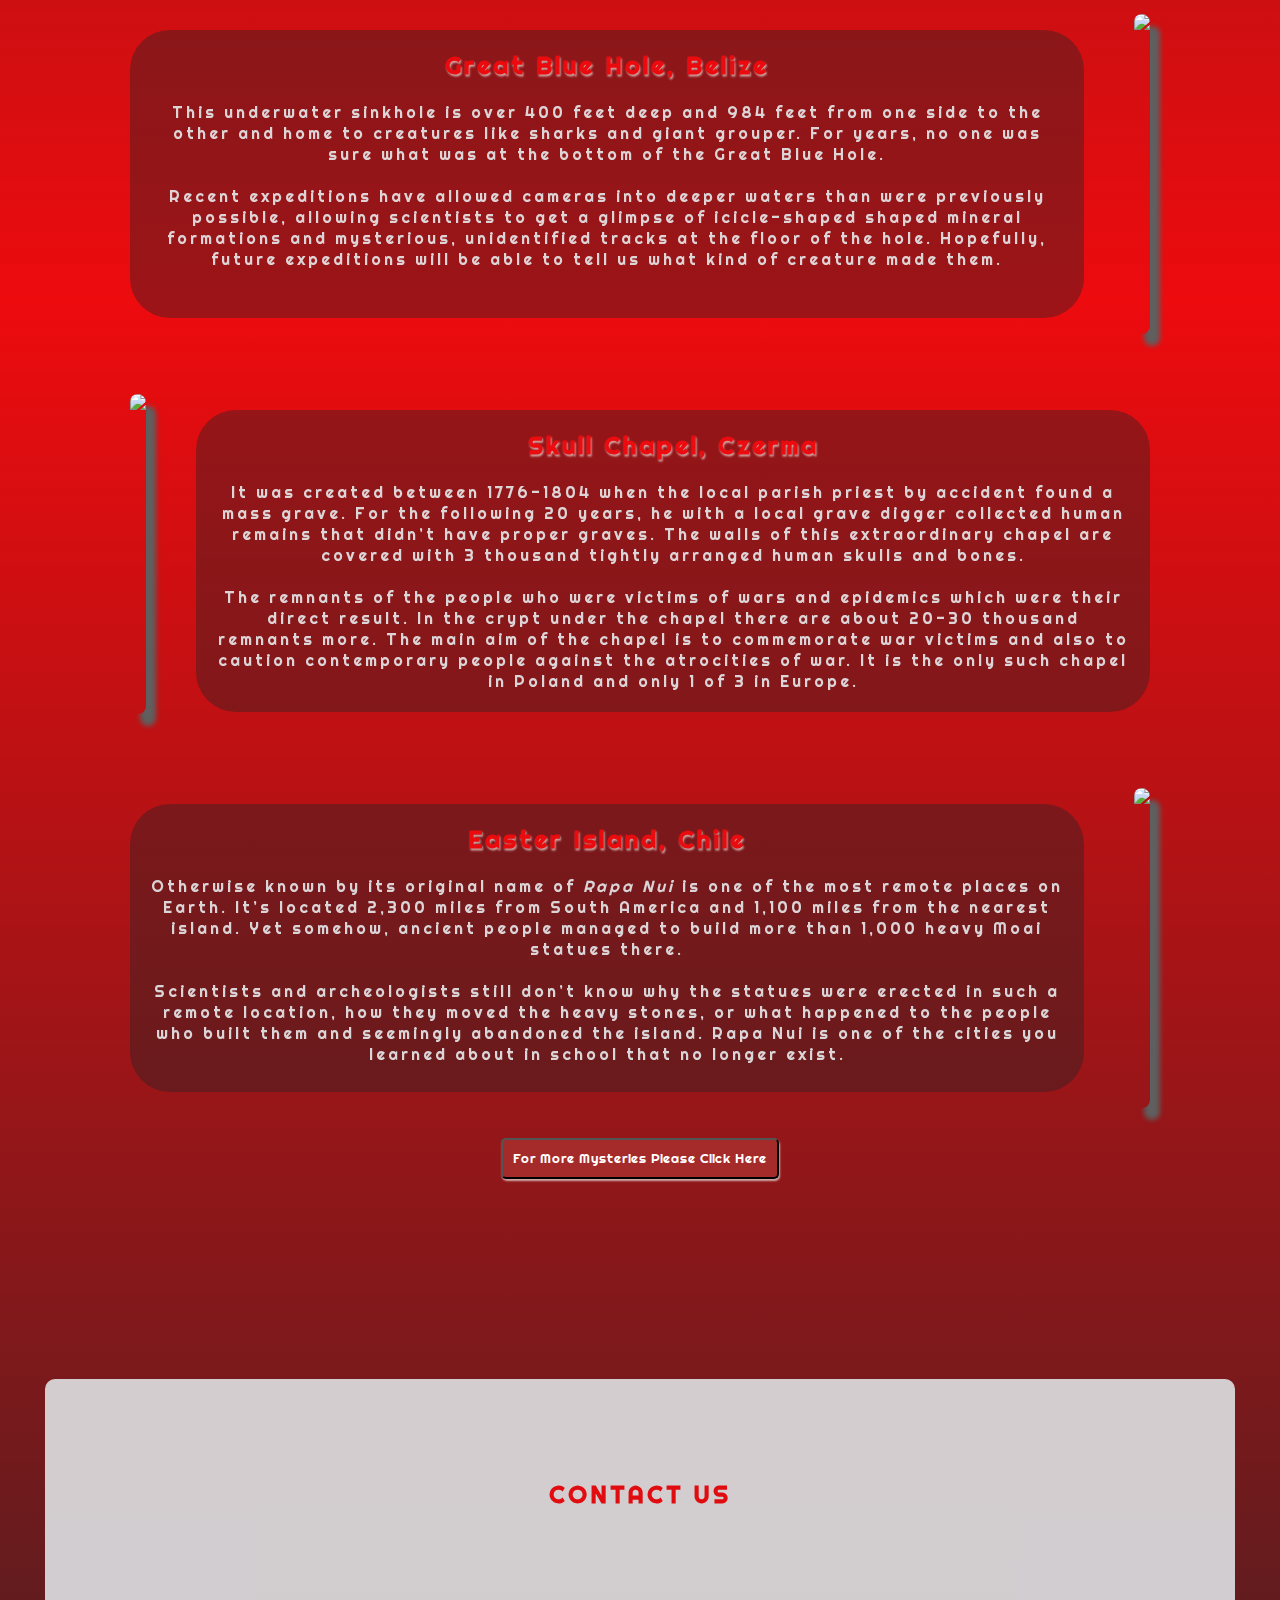
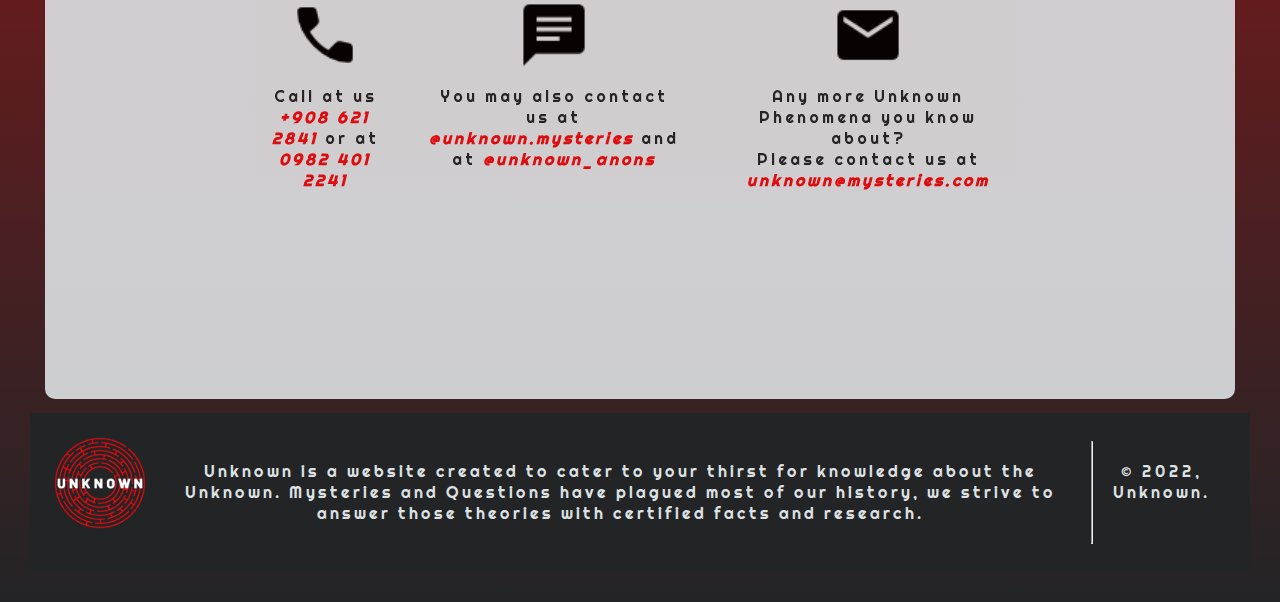
==== commit 1c33f428: "Update index.html" ====
--- a/index.html
+++ b/index.html
@@ -13,7 +13,7 @@
     <div class="nav">
 		<ul>
             <div class="brand">
-                <li><img src="images/unknown.png" height="60px"></li>
+                <li><img src="images/Unknown.png" height="60px"></li>
                 <li id="title"><a href="#"><strong>UNKNOWN</strong></a></li>
             </div>
             <div class="sections">
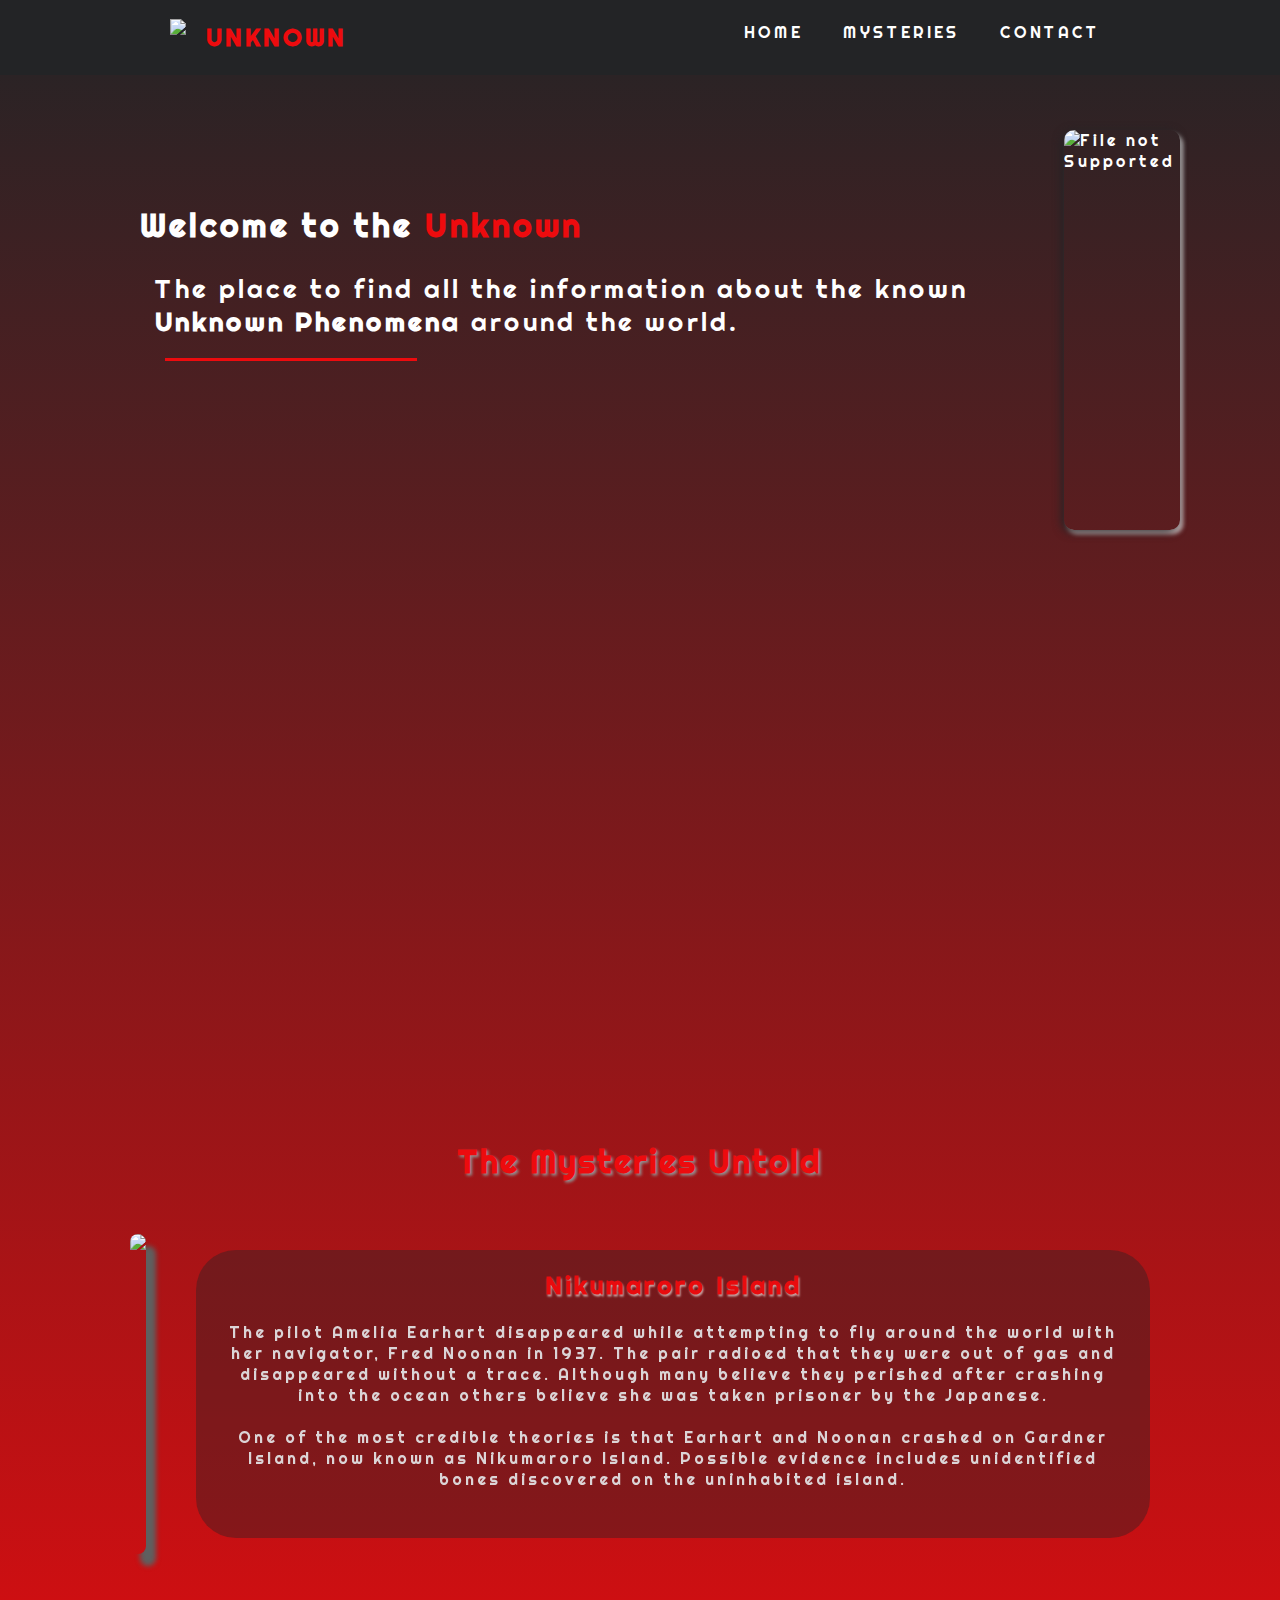
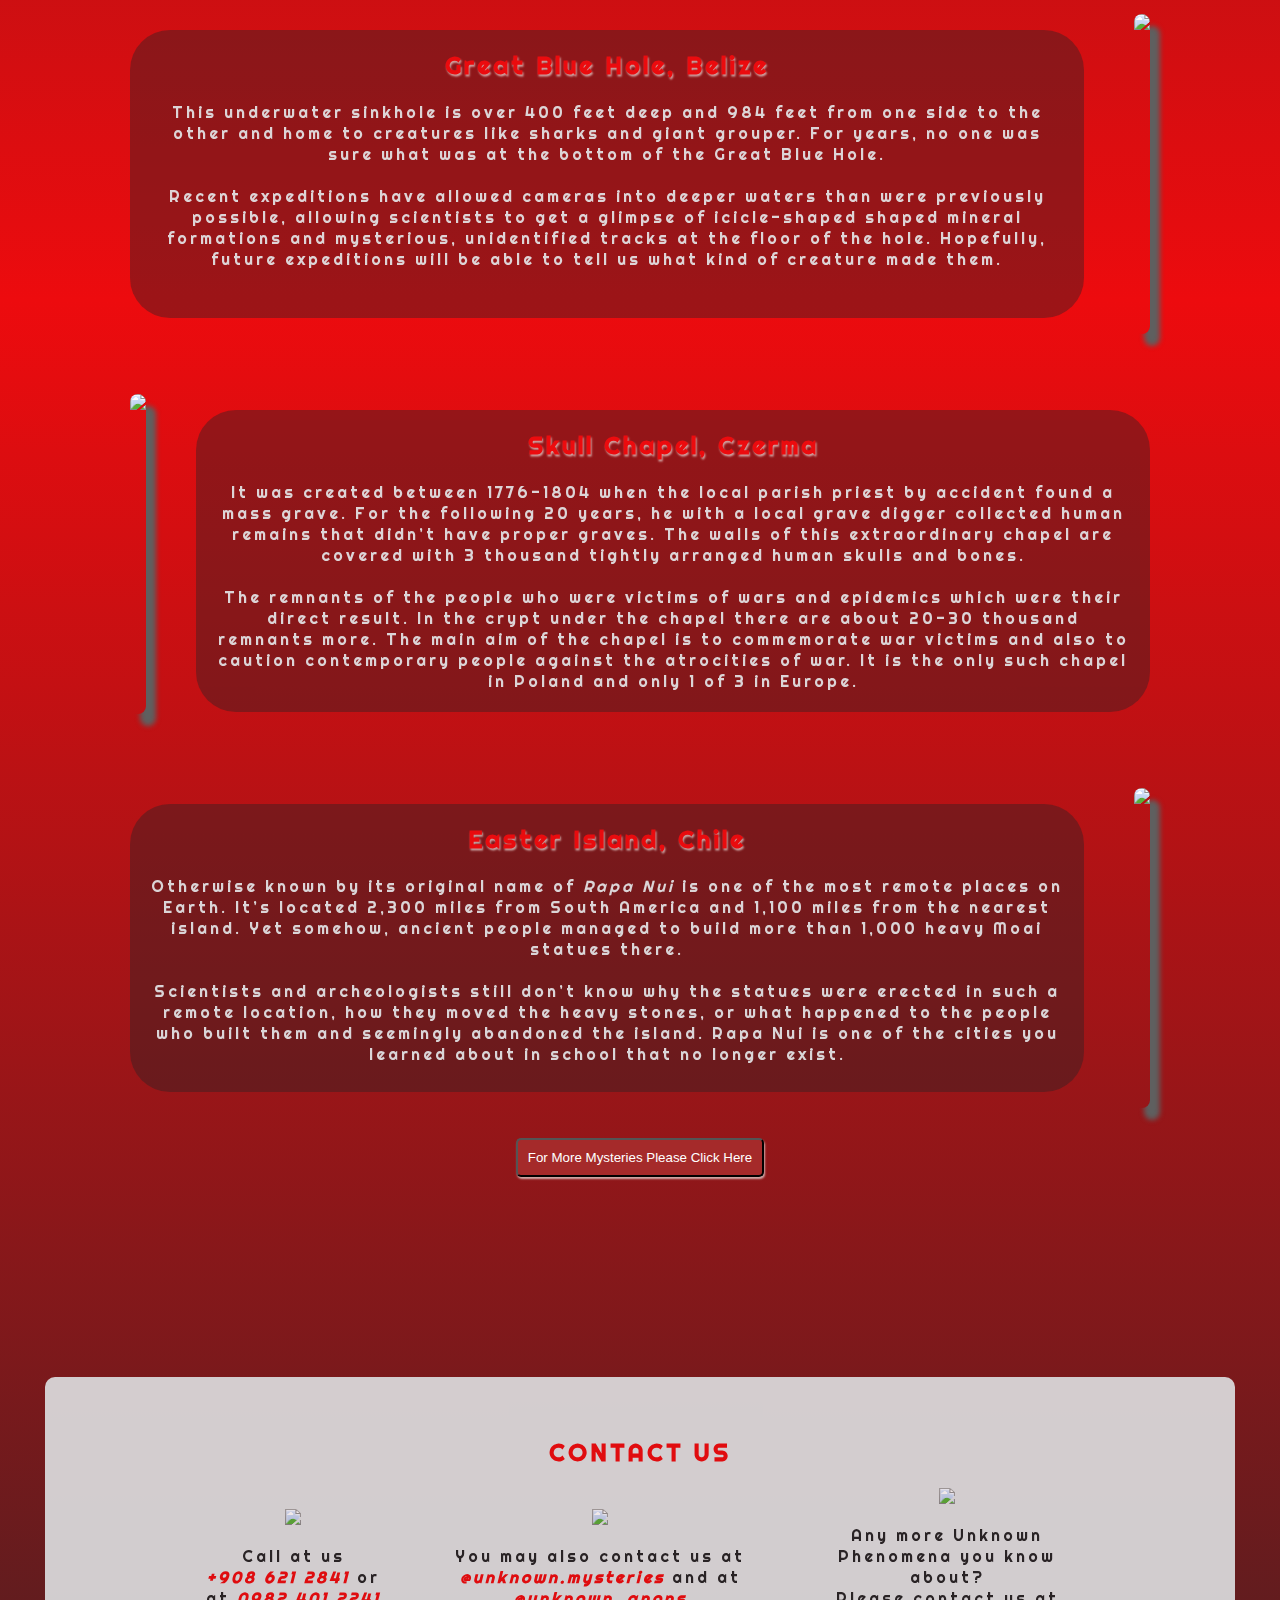
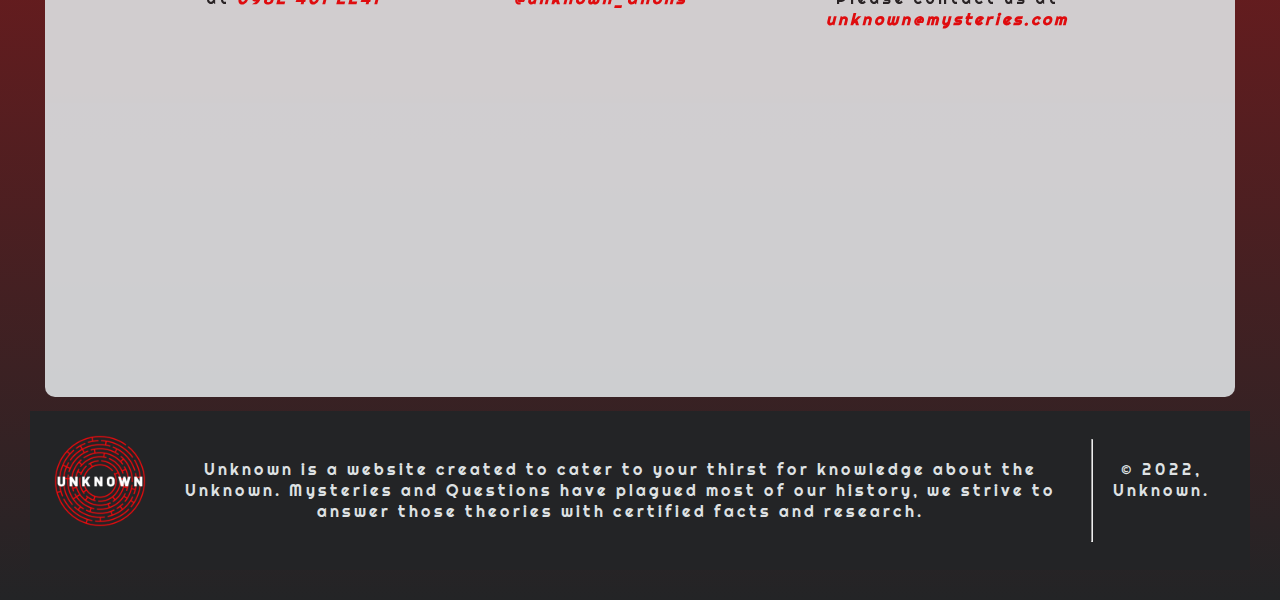
==== commit 2967c881: "Center div" ====
--- a/index.html
+++ b/index.html
@@ -13,7 +13,7 @@
     <div class="nav">
 		<ul>
             <div class="brand">
-                <li><img src="images/Unknown.png" height="60px"></li>
+                <li><img src="images/unknown.png" height="60px"></li>
                 <li id="title"><a href="#"><strong>UNKNOWN</strong></a></li>
             </div>
             <div class="sections">
@@ -79,26 +79,28 @@
         </div>
     
         <div id="contact">
-            <div class="contact-title">
-                <h2><strong>CONTACT US</strong></h2>
-            </div>
-            <div class="cont-h">
-    
-                    <img src="images/call.png">
-                    <img src="images/chat.png">
-                    <img src="images/mail.png">
-                    <p>Call at us <br><em><strong>+908 621 2841</strong></em> or at <em><strong>0982 401 2241</strong></em></p>
+            <h2><strong>CONTACT US</strong></h2>
+            <div class="parent">
+                <div class="child">
+                    <img src="call.png">
+                    <p>Call at us <br><em><strong>+908 621 2841</strong></em> or at <em><strong>0982 401 2241</strong></em></p>    
+                </div>
+                <div class="child">
+                    <img src="chat.png">
                     <p>You may also contact us at <em><strong>@unknown.mysteries</strong></em> and at <em><strong>@unknown_anons</strong></em></p>
+                </div>
+                <div class="child">
+                    <img src="mail.png">
                     <p>Any more Unknown Phenomena you know about?<br> Please contact us at <em><strong>unknown@mysteries.com</strong></em> </p>
-    
+                </div>
             </div>
         </div>
 
     <div id="about">
-        <img src="images/Unknown.png" height="100px">
+        <img src="Unknown.png" height="100px">
         <p>Unknown is a website created to cater to your thirst for knowledge about the Unknown. Mysteries and Questions have plagued most of our history, we strive to answer those theories with certified facts and research.</p>
         <br><hr><br><p>© 2022, Unknown.</p>
     </div>
 
 </body>
-</html>
+</html>--- a/style.css
+++ b/style.css
@@ -138,7 +138,6 @@
     padding: 10px;
     box-shadow: 1px 2px 2px #e9dfddbb;
     border-radius: 5px;
-    font-family: 'Righteous', cursive;
 }
 
 .content {
@@ -180,24 +179,14 @@
     padding: 40px 150px;
 }
 
-.cont-h {
-    display: grid;
-    grid-template-columns: auto auto auto;
-    column-gap: 40px;
-    padding: 0px 70px;
-    text-align: center;
-    margin-top: 30px;
-}
-
-.cont-h img{
-    height: 70px;
-    width: 70px;
-    display: block;
-    margin-left: auto;
-    margin-right: auto;
-}
-
-#about{
+.parent {
+    display: flex;
+    justify-content: space-around;
+    align-items: center;
+
+}
+
+#about {
     background-color: #232426;
     color: #dee1e3;
     display: flex;
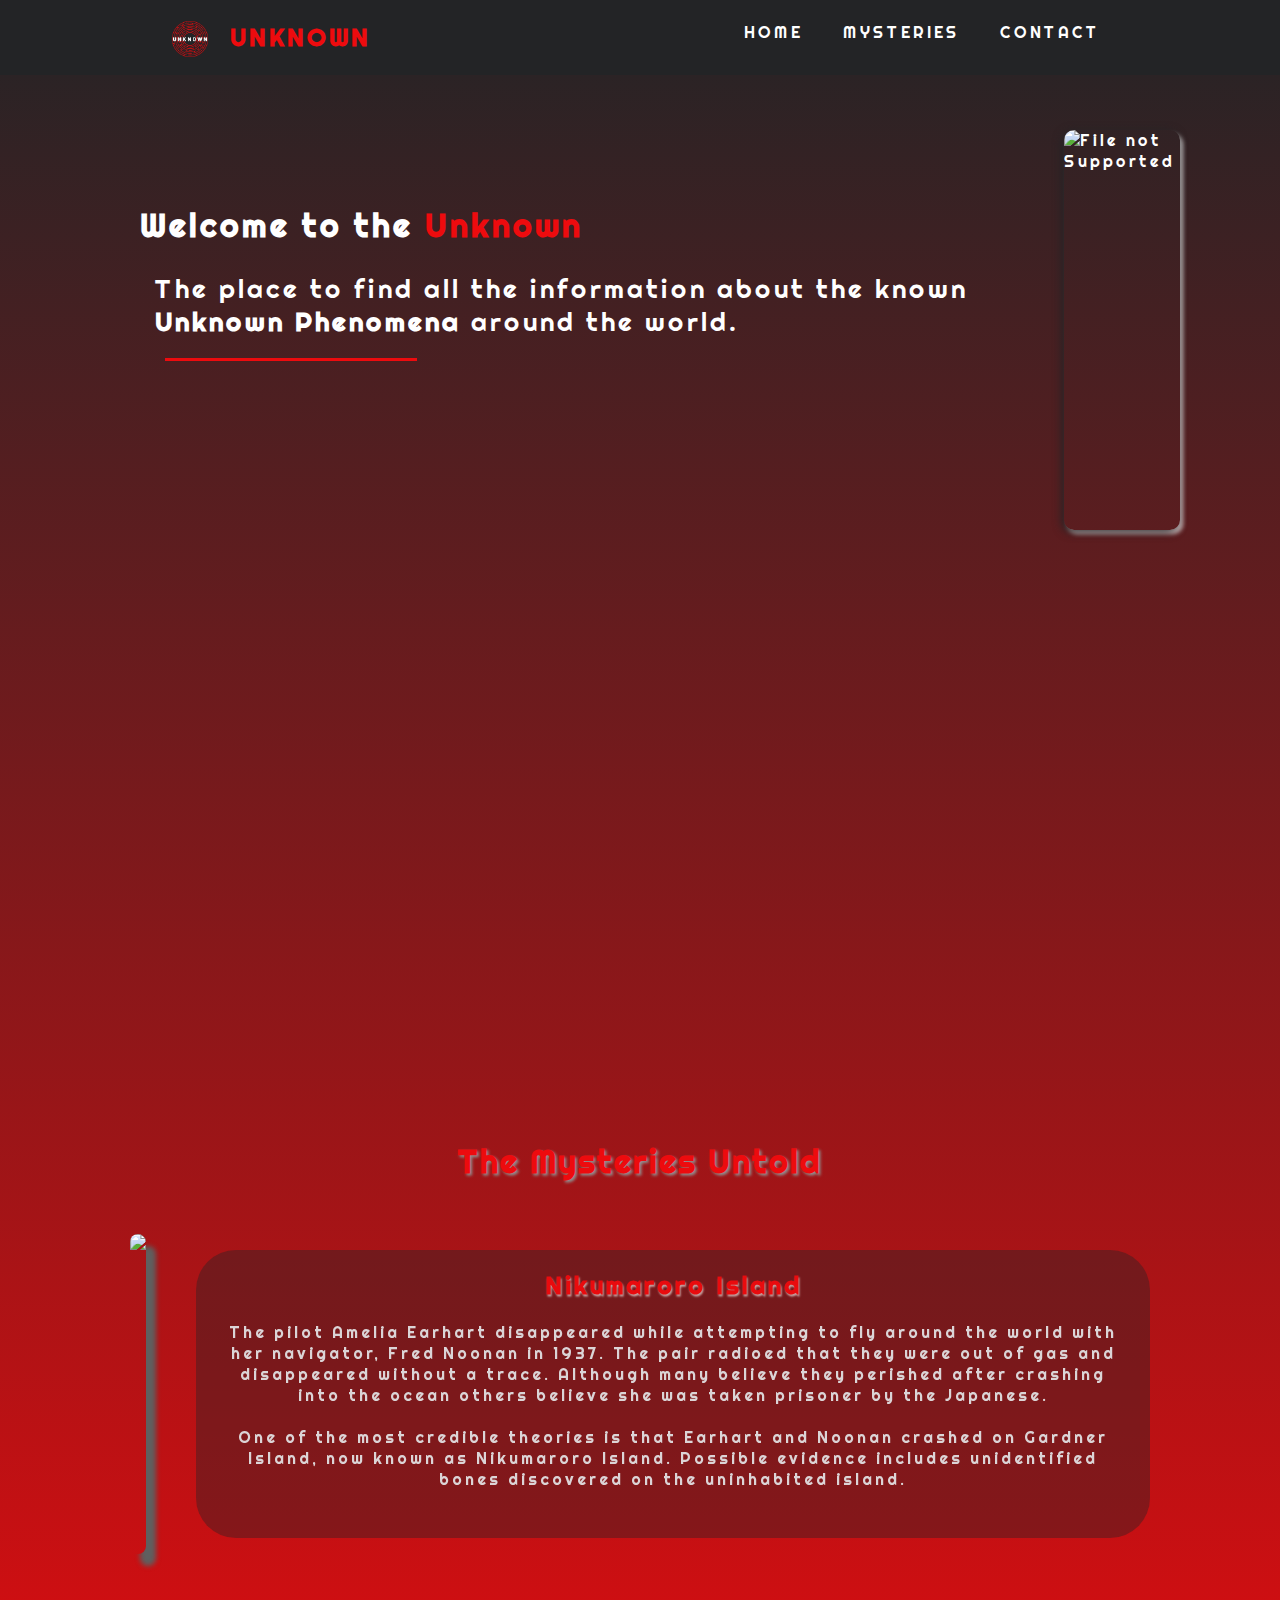
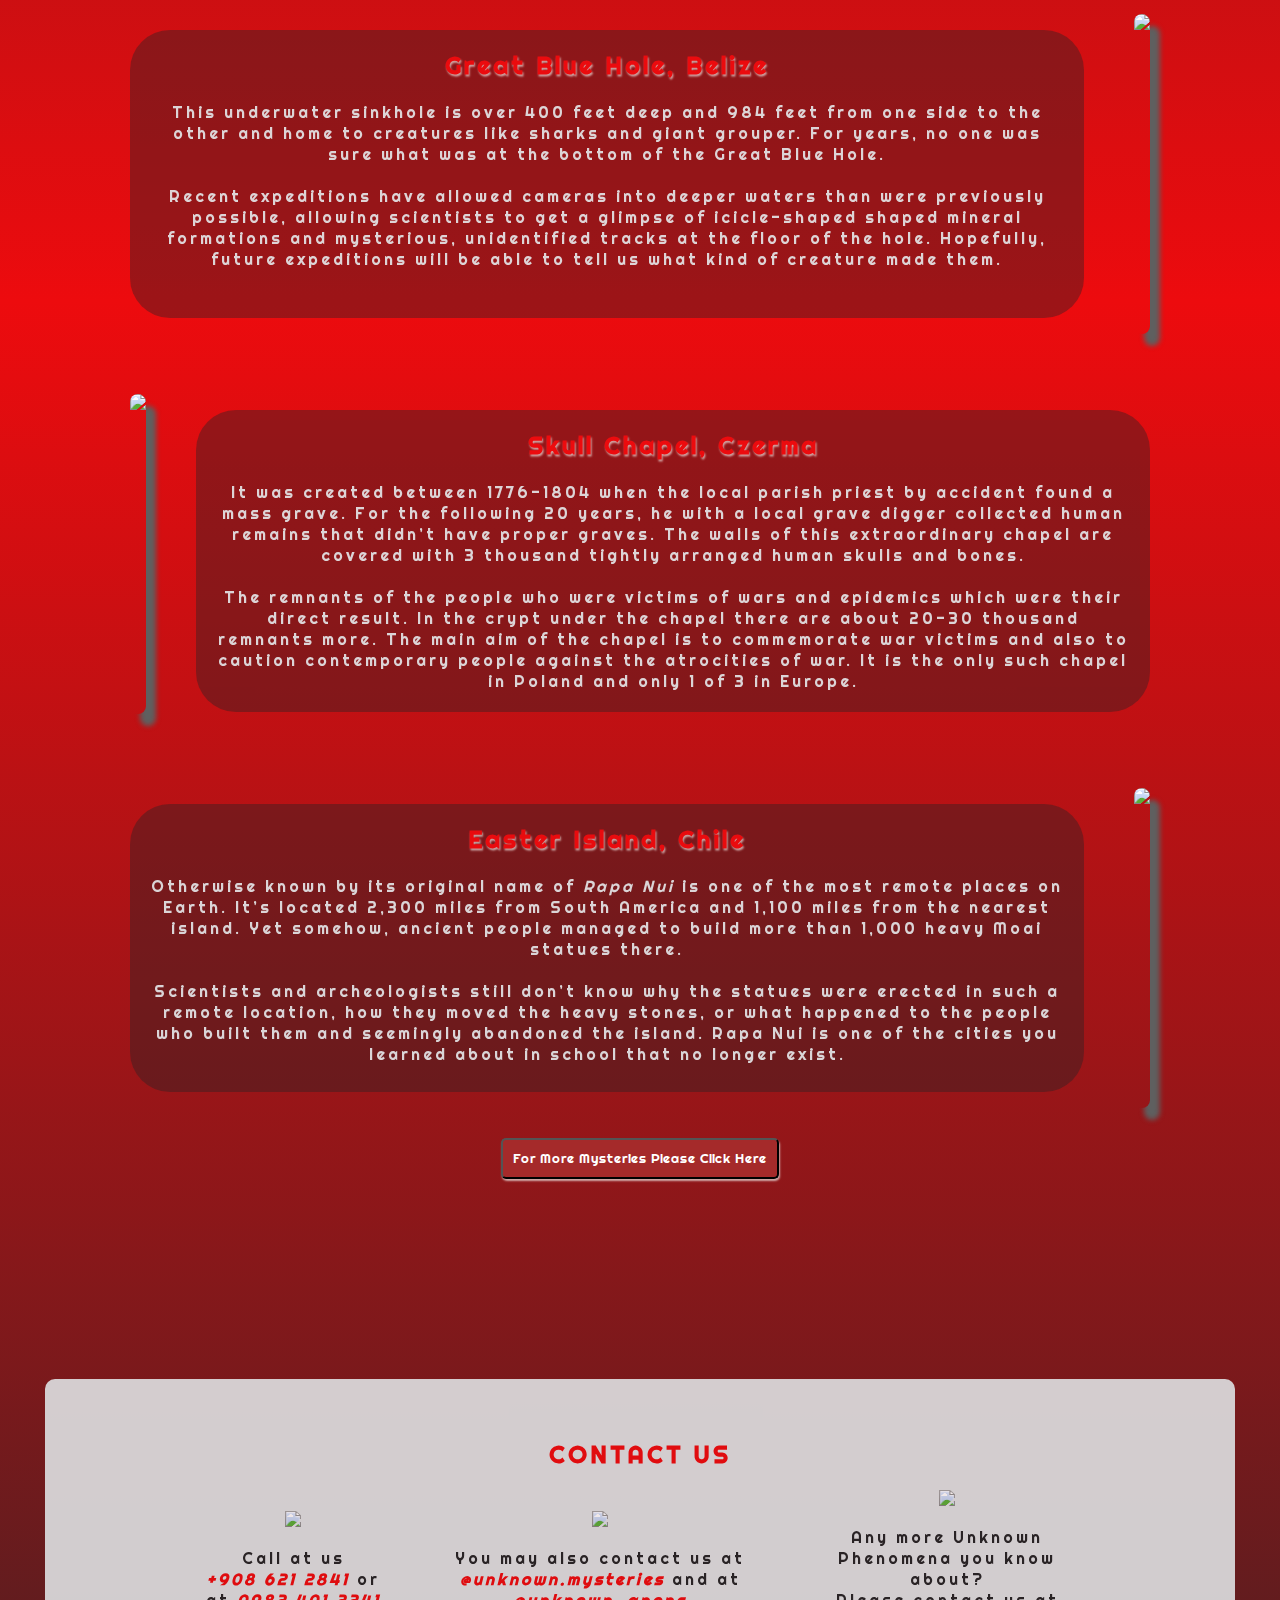
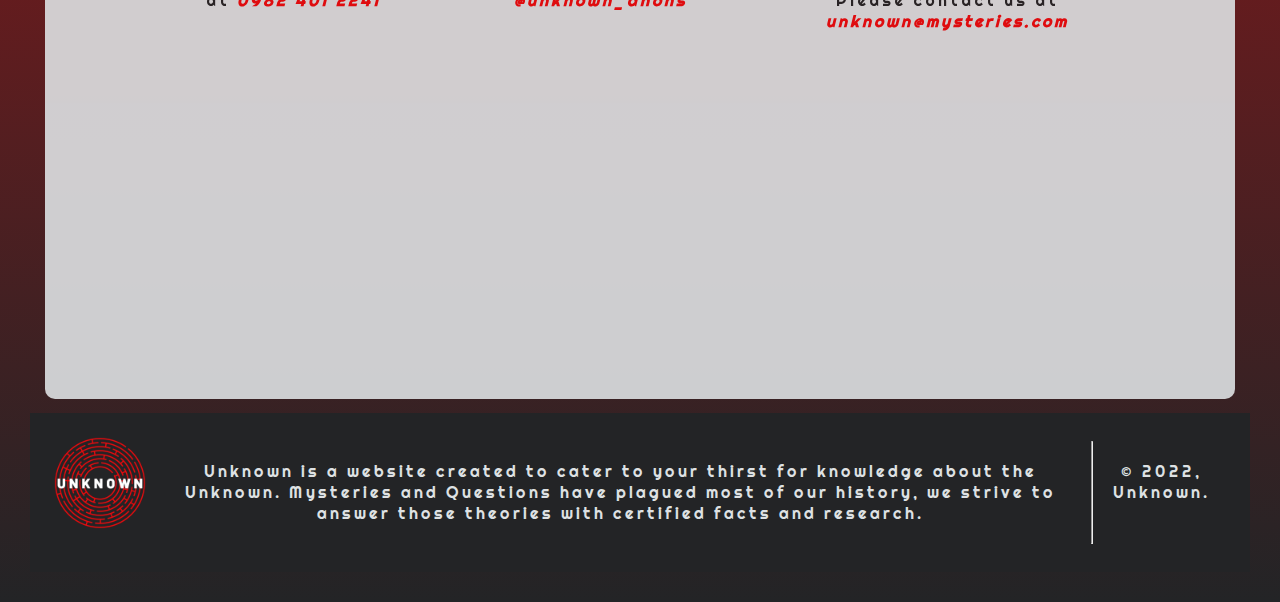
==== commit 63b347e7: "Add icons" ====
--- a/index.html
+++ b/index.html
@@ -13,7 +13,7 @@
     <div class="nav">
 		<ul>
             <div class="brand">
-                <li><img src="images/unknown.png" height="60px"></li>
+                <li><img src="images/Unknown.png" height="60px"></li>
                 <li id="title"><a href="#"><strong>UNKNOWN</strong></a></li>
             </div>
             <div class="sections">
@@ -97,10 +97,10 @@
         </div>
 
     <div id="about">
-        <img src="Unknown.png" height="100px">
+        <img src="images/Unknown.png" height="100px">
         <p>Unknown is a website created to cater to your thirst for knowledge about the Unknown. Mysteries and Questions have plagued most of our history, we strive to answer those theories with certified facts and research.</p>
         <br><hr><br><p>© 2022, Unknown.</p>
     </div>
 
 </body>
-</html>+</html>
--- a/style.css
+++ b/style.css
@@ -138,6 +138,7 @@
     padding: 10px;
     box-shadow: 1px 2px 2px #e9dfddbb;
     border-radius: 5px;
+    font-family: 'Righteous', cursive;
 }
 
 .content {
@@ -186,7 +187,7 @@
 
 }
 
-#about {
+#about{
     background-color: #232426;
     color: #dee1e3;
     display: flex;
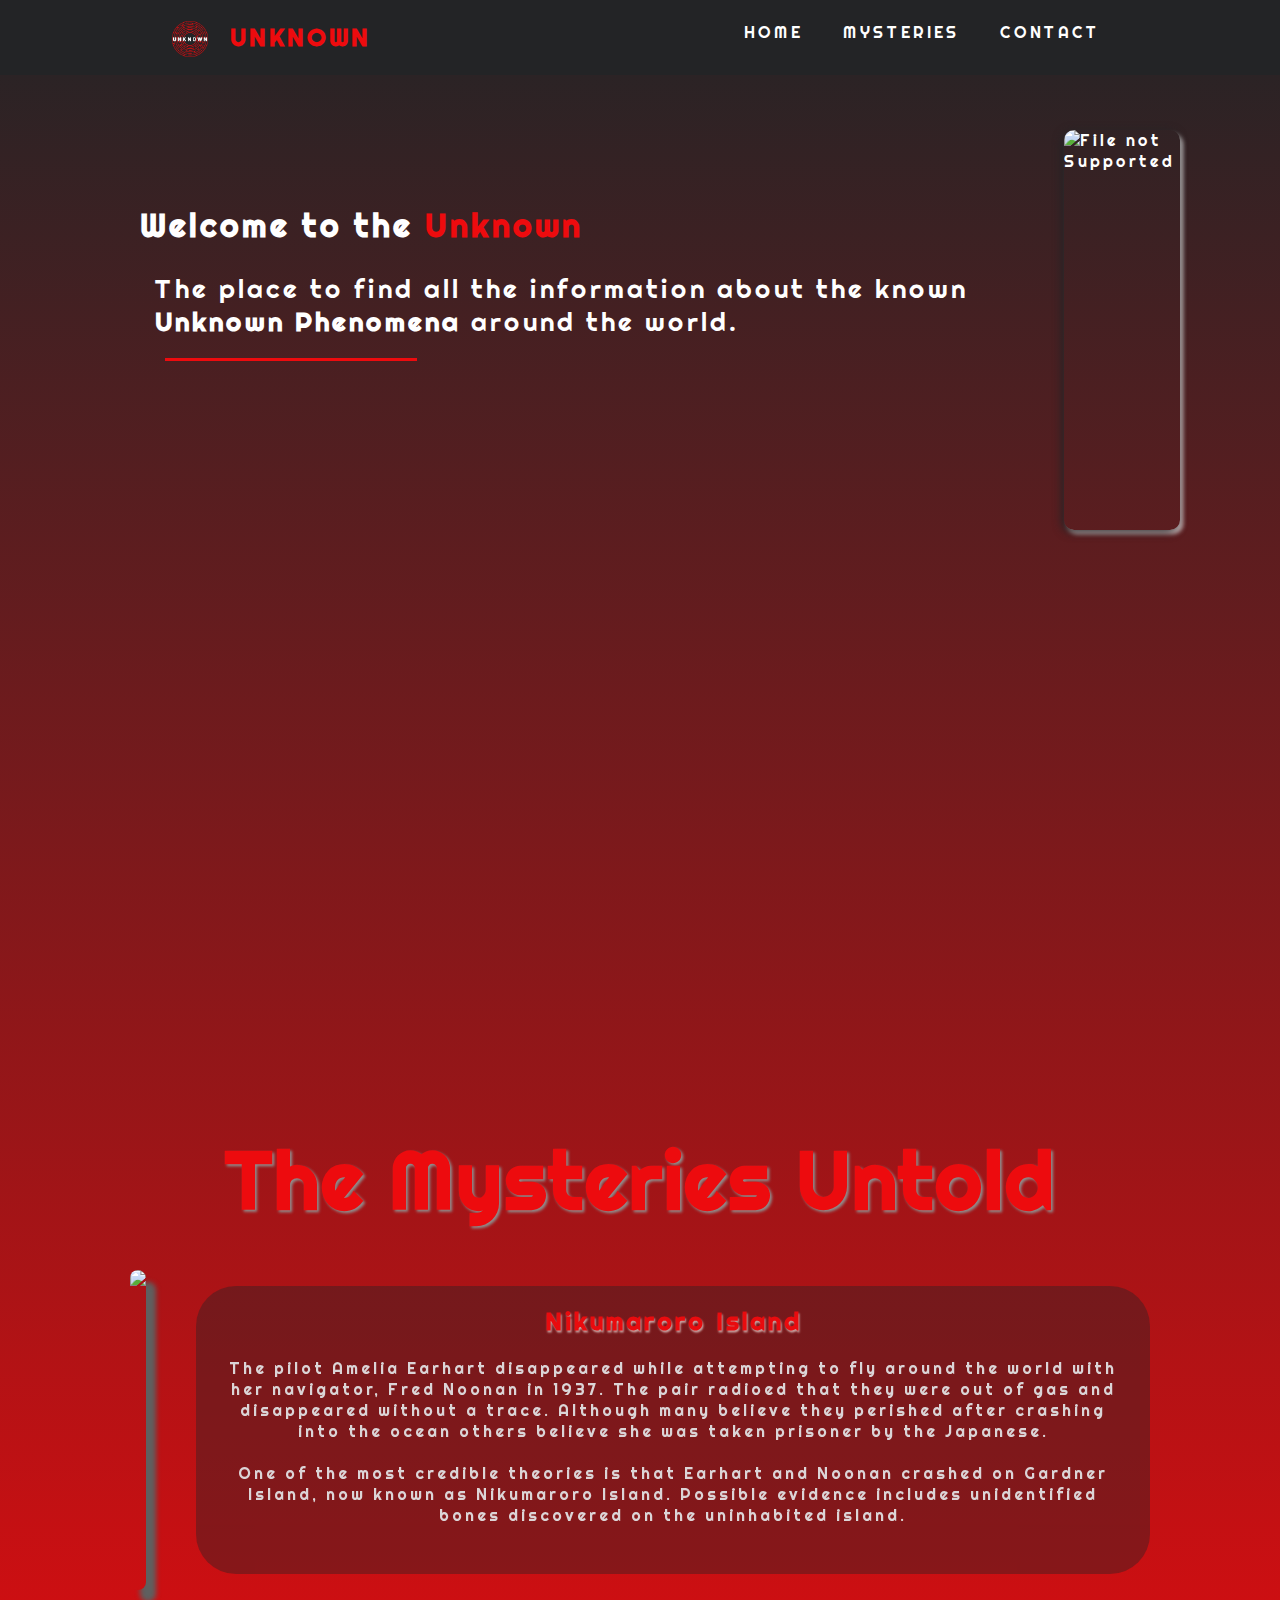
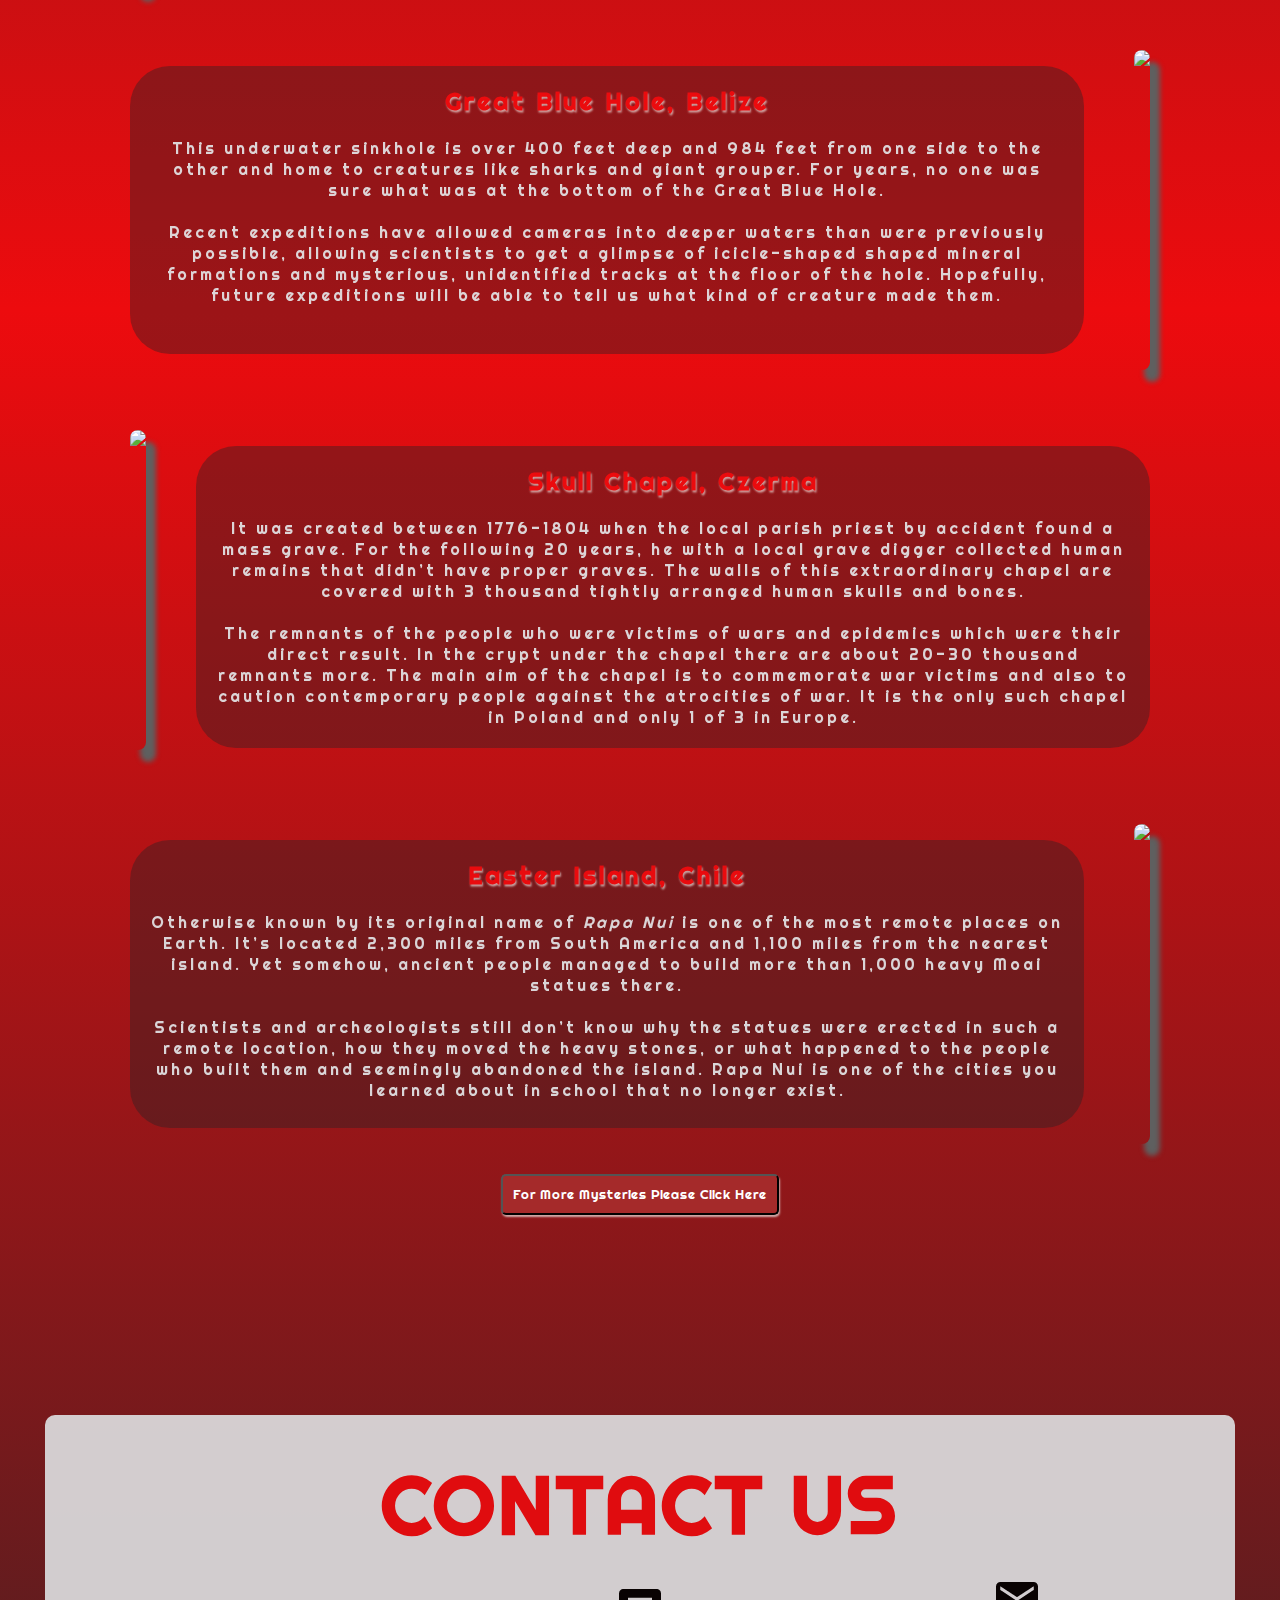
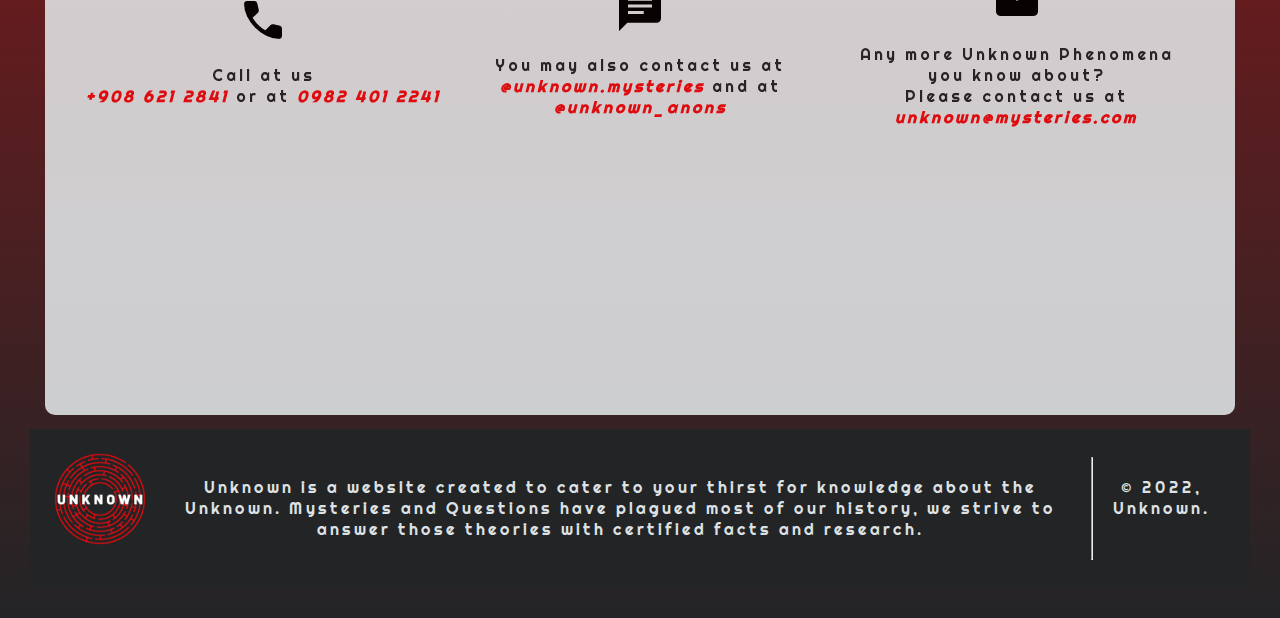
==== commit 71fa8baf: "Fix Contact Us" ====
--- a/index.html
+++ b/index.html
@@ -82,15 +82,15 @@
             <h2><strong>CONTACT US</strong></h2>
             <div class="parent">
                 <div class="child">
-                    <img src="call.png">
+                    <img src="images/call.png">
                     <p>Call at us <br><em><strong>+908 621 2841</strong></em> or at <em><strong>0982 401 2241</strong></em></p>    
                 </div>
                 <div class="child">
-                    <img src="chat.png">
+                    <img src="images/chat.png">
                     <p>You may also contact us at <em><strong>@unknown.mysteries</strong></em> and at <em><strong>@unknown_anons</strong></em></p>
                 </div>
                 <div class="child">
-                    <img src="mail.png">
+                    <img src="images/mail.png">
                     <p>Any more Unknown Phenomena you know about?<br> Please contact us at <em><strong>unknown@mysteries.com</strong></em> </p>
                 </div>
             </div>
--- a/style.css
+++ b/style.css
@@ -141,6 +141,11 @@
     font-family: 'Righteous', cursive;
 }
 
+.child-2 h1 {
+    font-size: 5rem;
+    margin: 10px;
+}
+
 .content {
     display: flex;
     flex: 1;
@@ -169,22 +174,27 @@
 #contact {
     color: #232426;
     background-color: #dee1e3;
-    padding: 40px 150px;
     opacity: 0.9;
+    padding: 30px;
     border-radius: 10px;
     margin: 150px 15px;
     height: 60vh;
 }
 
-.contact-title {
-    padding: 40px 150px;
+#contact h2 {
+    font-size: 5rem;
+    margin: 10px;
 }
 
 .parent {
     display: flex;
-    justify-content: space-around;
+    justify-content: center;
     align-items: center;
-
+}
+
+.parent > .child {
+    padding: 10px;
+    flex: 30%;
 }
 
 #about{
